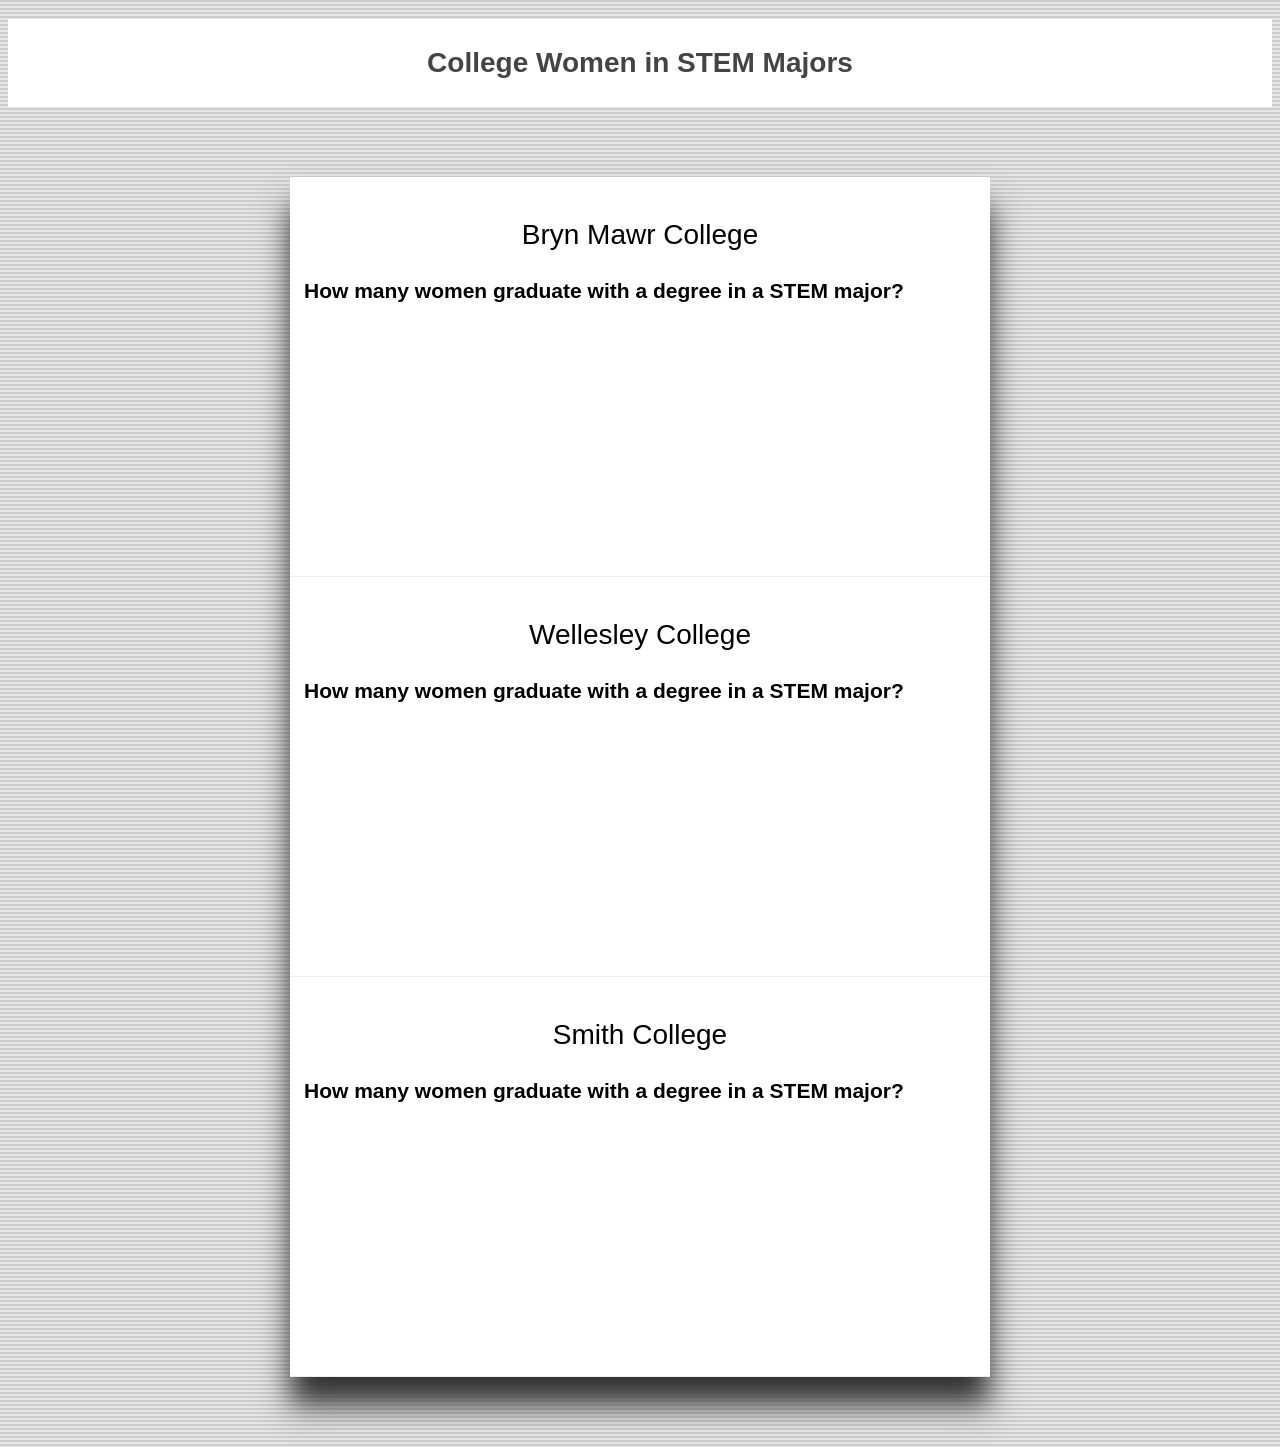
==== index.html @ 11a53f0a "changed colors to red and black; updated heading styles" ====
<!DOCTYPE html>
<html>

<head>

  <meta charset="UTF-8">

  <title>College Women in STEM Majors</title>

    <link rel="stylesheet" href="css/style.css">

</head>

<body>

  <h1 class="charts--headline">College Women in STEM Majors</h1>
<div class="charts--container">
  <ul>
    <li class="chart">
      <h3 class="chart--headline">Bryn Mawr College</h3>
      <h2 class="chart--subheadline">How many women graduate with a degree in a STEM major?</h2>
      <div id="pieChart_BMC">
        <svg id="pieChartSVG">
          <defs>
            <filter id='pieChartInsetShadow'>
              <feOffset dx='0' dy='0'/>
              <feGaussianBlur stdDeviation='3' result='offset-blur' />
              <feComposite operator='out' in='SourceGraphic' in2='offset-blur' result='inverse' />
              <feFlood flood-color='black' flood-opacity='1' result='color' />
              <feComposite operator='in' in='color' in2='inverse' result='shadow' />
              <feComposite operator='over' in='shadow' in2='SourceGraphic' />
            </filter>
            <filter id="pieChartDropShadow">
              <feGaussianBlur in="SourceAlpha" stdDeviation="3" result="blur" />
              <feOffset in="blur" dx="0" dy="3" result="offsetBlur" />
              <feMerge>
                <feMergeNode />
                <feMergeNode in="SourceGraphic" />
              </feMerge>
            </filter>
          </defs>
        </svg>
      </div>
    </li>

    <li class="chart">
      <h3 class="chart--headline">Wellesley College</h3>
      <h2 class="chart--subheadline">How many women graduate with a degree in a STEM major?</h2>
      <div id="pieChart_Wellesley">
        <svg id="pieChartSVG">
          <defs>
            <filter id='pieChartInsetShadow'>
              <feOffset dx='0' dy='0'/>
              <feGaussianBlur stdDeviation='3' result='offset-blur' />
              <feComposite operator='out' in='SourceGraphic' in2='offset-blur' result='inverse' />
              <feFlood flood-color='black' flood-opacity='1' result='color' />
              <feComposite operator='in' in='color' in2='inverse' result='shadow' />
              <feComposite operator='over' in='shadow' in2='SourceGraphic' />
            </filter>
            <filter id="pieChartDropShadow">
              <feGaussianBlur in="SourceAlpha" stdDeviation="3" result="blur" />
              <feOffset in="blur" dx="0" dy="3" result="offsetBlur" />
              <feMerge>
                <feMergeNode />
                <feMergeNode in="SourceGraphic" />
              </feMerge>
            </filter>
          </defs>
        </svg>
      </div>
    </li>

    <li class="chart">
      <h3 class="chart--headline">Smith College</h3>
      <h2 class="chart--subheadline">How many women graduate with a degree in a STEM major?</h2>
      <div id="pieChart_Smith">
        <svg id="pieChartSVG">
          <defs>
            <filter id='pieChartInsetShadow'>
              <feOffset dx='0' dy='0'/>
              <feGaussianBlur stdDeviation='3' result='offset-blur' />
              <feComposite operator='out' in='SourceGraphic' in2='offset-blur' result='inverse' />
              <feFlood flood-color='black' flood-opacity='1' result='color' />
              <feComposite operator='in' in='color' in2='inverse' result='shadow' />
              <feComposite operator='over' in='shadow' in2='SourceGraphic' />
            </filter>
            <filter id="pieChartDropShadow">
              <feGaussianBlur in="SourceAlpha" stdDeviation="3" result="blur" />
              <feOffset in="blur" dx="0" dy="3" result="offsetBlur" />
              <feMerge>
                <feMergeNode />
                <feMergeNode in="SourceGraphic" />
              </feMerge>
            </filter>
          </defs>
        </svg>
      </div>
    </li>

  </ul>
</div>

  <script src='http://d3js.org/d3.v3.min.js'></script>

  <script src="js/index.js"></script>

</body>

</html>
---- css/style.css ----
/**
 * Variable power
 */
* {
  -moz-box-sizing: border-box;
  box-sizing: border-box;
}

body {
  font-size: 14px;
  font-family: sans-serif;
  font-weight: 100;
  background-color: #ccc;
  background-image: linear-gradient(transparent 50%, rgba(255, 255, 255, 0.5) 25%);
  background-size: 4px 4px;
}
body ul {
  list-style: none;
}
body ul, body li {
  margin: 0;
  padding: 0;
}

.chart {
  min-height: 400px;
  border-bottom: 1px solid #eee;
  padding: 1em;
}

.chart--headline, .chart--subHeadline {
  text-align: center;
}

.chart--headline {
  position: relative;
  font-weight: 100;
  font-size: 28px;
}
.chart--headline:before {
  position: absolute;
  content: '';
  bottom: 133%;
  left: 50%;
  width: 25%;
  margin: 0 0 0 -12.5%;
}

.chart--subHeadline {
  font-weight: 400;
  font-size: 12px;
  letter-spacing: 1px;
  text-align: center;
}

.charts--container {
  background-color: #fff;
  width: 100%;
}
@media screen and (min-width: 700px) {
  .charts--container {
    max-width: 700px;
    left: 50%;
    top: 10%;
    margin: 5em auto;
    box-shadow: 0 2em 2em #333;
  }
}

.charts--headline {
  text-align: center;
  color: #444;
  background-color: #fff;
  padding: 1em;
}

.lineChart--area {
  fill: url(#lineChart--gradientBackgroundArea);
}

.lineChart--areaLine {
  fill: none;
  stroke: #6bb7c7;
  stroke-width: 3;
}

.lineChart--bubble--label {
  fill: none;
  stroke: #6bb7c7;
  font-size: 12.6px;
  font-style: italic;
  font-weight: 100;
}

.lineChart--bubble--value {
  fill: #fff;
  stroke: #fff;
  font-size: 21px;
  font-weight: 100;
}

.lineChart--circle {
  fill: #6bb7c7;
  stroke: #fff;
  stroke-width: 3;
}

.lineChart--circle__highlighted {
  fill: #fff;
  stroke: #3f94a7;
}

.lineChart--gradientBackgroundArea--top {
  stop-color: #6bb7c7;
  stop-opacity: 0.1;
}

.lineChart--gradientBackgroundArea--bottom {
  stop-color: #6bb7c7;
  stop-opacity: 0.6;
}

.lineChart--svg {
  border: 1px solid #eee;
}

.lineChart--xAxisTicks .domain, .lineChart--xAxis .domain, .lineChart--yAxisTicks .domain {
  display: none;
}

.lineChart--xAxis .tick line {
  display: none;
}

.lineChart--xAxisTicks .tick line, .lineChart--yAxisTicks .tick line {
  fill: none;
  stroke: #b3b3b3;
  stroke-width: 1;
  stroke-dasharray: 2,2;
}

.pieChart--center--innerCircle {
  fill: #fff;
}

.pieChart--center--text {
  font-size: 28px;
}

.pieChart--center--outerCircle {
  fill: rgba(255, 255, 255, 0.75);
}

.pieChart--detail--divider {
  stroke: gray;
  stroke-width: 1;
}

.pieChart--detail--percentage {
  font-size: 42px;
  font-weight: 100;
  fill: #333;
  stroke-width: 1px;
}

.pieChart--detail--textContainer {
  background-color: transparent;
  padding: 10px 0 0 0;
  margin: 0;
  color: #666;
  font-style: italic;
}

.pieChart--detail__left {
  text-align: left;
}

.pieChart--detail__right {
  text-align: right;
}

.pieChart__black {
  fill: #000000;
}

.pieChart__red {
  fill: #cd1f2a;
}

/**
 * Helper classes
 */
.hidden {
  display: none;
}

.chart--headline {
    /*padding-bottom: 50px;*/
}
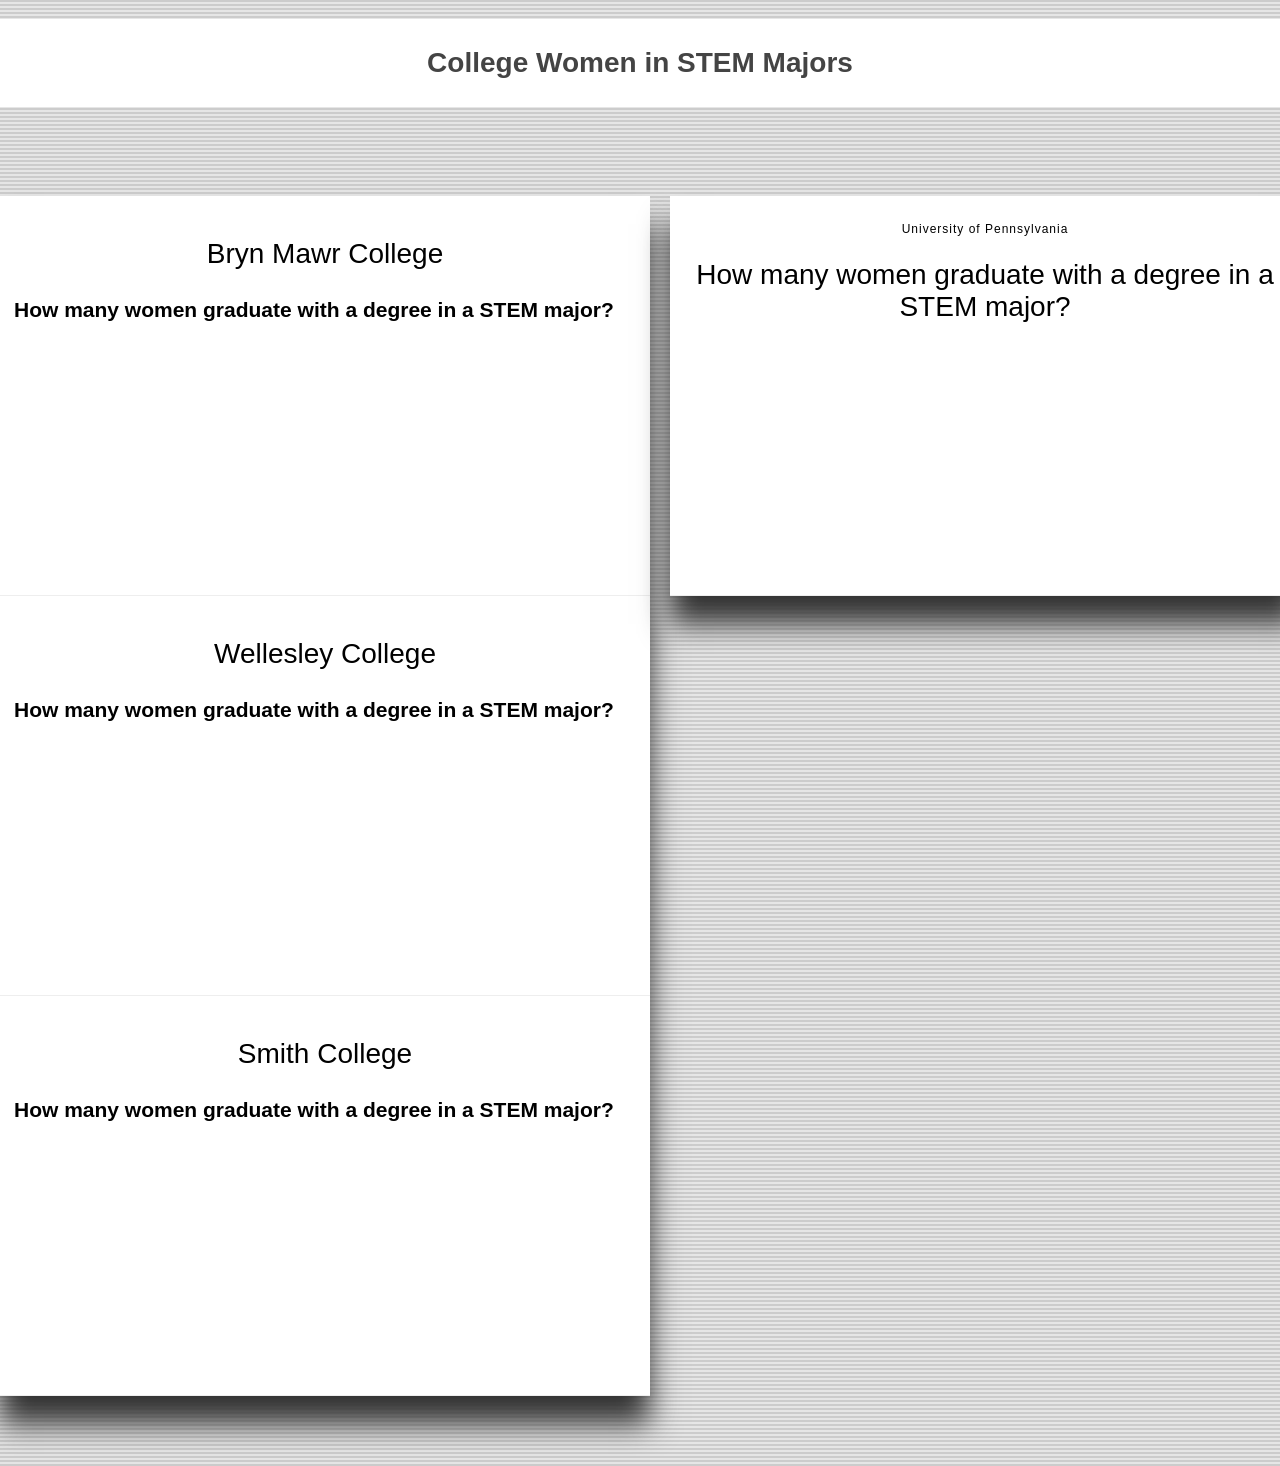
==== commit 237b26d1: "Merge pull request #9 from yprabhu/gh-4 changed colors to red and black; updated heading styles" ====
--- a/index.html
+++ b/index.html
@@ -14,6 +14,11 @@
 <body>
 
   <h1 class="charts--headline">College Women in STEM Majors</h1>
+
+ <div id="container">
+
+  <div id="col-1">
+
 <div class="charts--container">
   <ul>
     <li class="chart">
@@ -100,6 +105,46 @@
   </ul>
 </div>
 
+</div><!-- close col 1 -->
+
+<div id="col-2">
+
+    <div class="charts--container">
+      <ul>
+        <li class="chart">
+          <h3 class="chart--subHeadline">University of Pennsylvania</h3>
+          <h2 class="chart--headline">How many women graduate with a degree in a STEM major?</h2>
+          <div id="pieChart_Penn">
+            <svg id="pieChartSVG">
+              <defs>
+                <filter id='pieChartInsetShadow'>
+                  <feOffset dx='0' dy='0'/>
+                  <feGaussianBlur stdDeviation='3' result='offset-blur' />
+                  <feComposite operator='out' in='SourceGraphic' in2='offset-blur' result='inverse' />
+                  <feFlood flood-color='black' flood-opacity='1' result='color' />
+                  <feComposite operator='in' in='color' in2='inverse' result='shadow' />
+                  <feComposite operator='over' in='shadow' in2='SourceGraphic' />
+                </filter>
+                <filter id="pieChartDropShadow">
+                  <feGaussianBlur in="SourceAlpha" stdDeviation="3" result="blur" />
+                  <feOffset in="blur" dx="0" dy="3" result="offsetBlur" />
+                  <feMerge>
+                    <feMergeNode />
+                    <feMergeNode in="SourceGraphic" />
+                  </feMerge>
+                </filter>
+              </defs>
+            </svg>
+          </div>
+        </li>
+
+    </ul>
+</div>
+
+</div><!-- close col 2 -->
+
+</div><!-- close container -->
+
   <script src='http://d3js.org/d3.v3.min.js'></script>
 
   <script src="js/index.js"></script>
--- a/css/style.css
+++ b/css/style.css
@@ -197,3 +197,26 @@
 .chart--headline {
     /*padding-bottom: 50px;*/
 }
+
+#col-1 {
+    float: left;
+    width: 650px;
+
+}
+
+#col-2 {
+    float: right;
+    width: 650px;
+    padding-left: 20px;
+
+}
+
+body, html {
+    margin: 0;
+    padding: 0;
+}
+
+#container {
+    width: 1300px;
+    margin: 0 auto;
+}
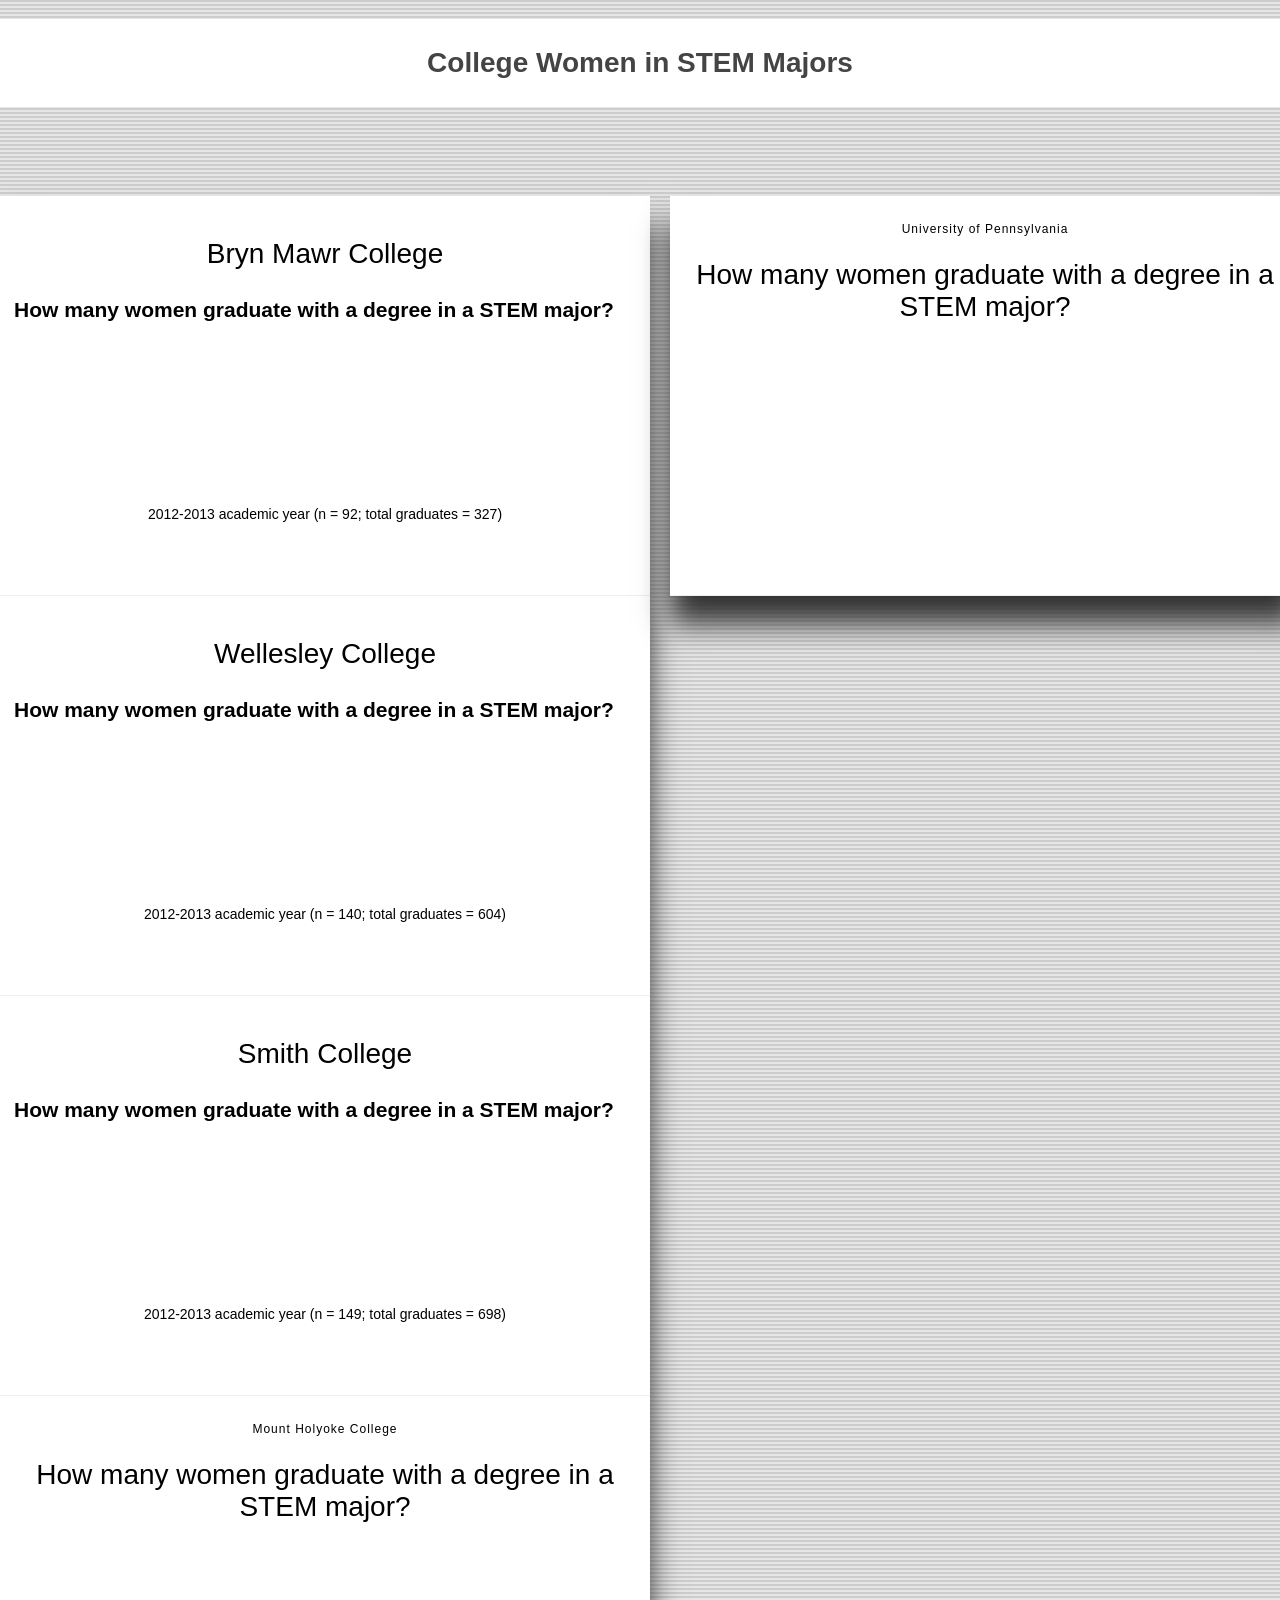
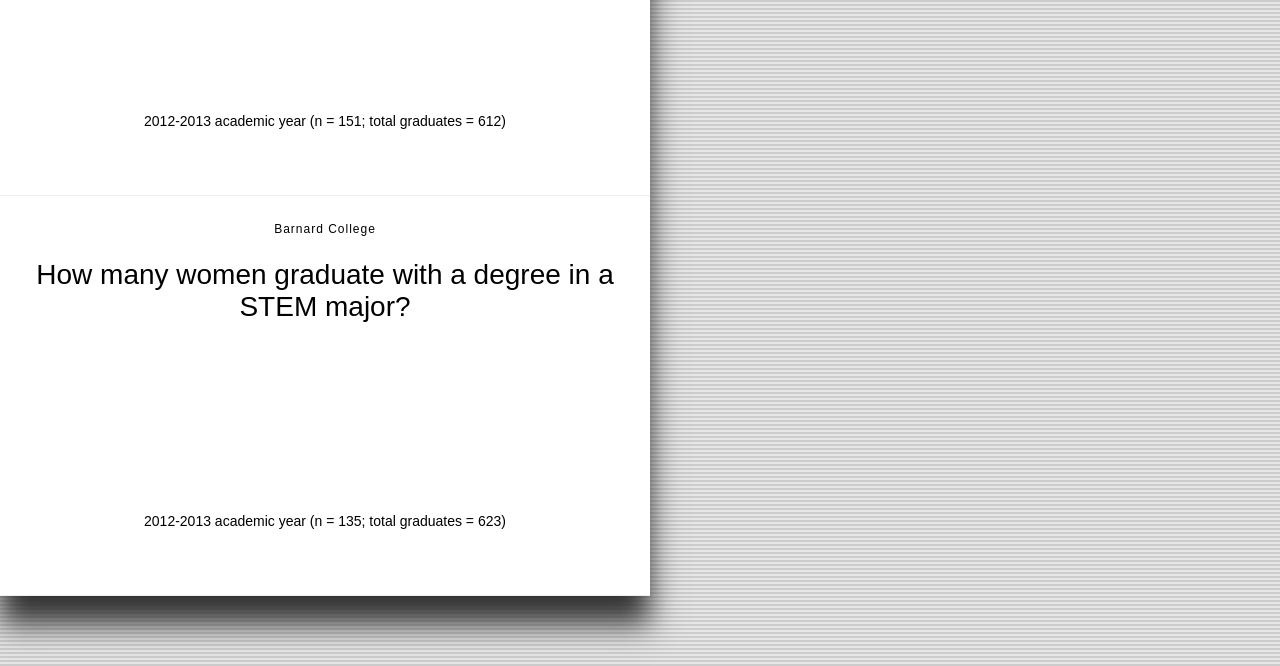
==== commit 286ef084: "Merge pull request #8 from yprabhu/ms-7sisters-data Add all data for women's colleges and include st" ====
--- a/index.html
+++ b/index.html
@@ -46,6 +46,7 @@
           </defs>
         </svg>
       </div>
+      <p class=stat_info>2012-2013 academic year (n = 92; total graduates = 327)</p>
     </li>
 
     <li class="chart">
@@ -73,6 +74,7 @@
           </defs>
         </svg>
       </div>
+      <p class=stat_info>2012-2013 academic year (n = 140; total graduates = 604)</p>
     </li>
 
     <li class="chart">
@@ -100,6 +102,63 @@
           </defs>
         </svg>
       </div>
+      <p class=stat_info>2012-2013 academic year (n = 149; total graduates = 698)</p>
+    </li>
+
+    <li class="chart">
+      <h3 class="chart--subHeadline">Mount Holyoke College</h3>
+      <h2 class="chart--headline">How many women graduate with a degree in a STEM major?</h2>
+      <div id="pieChart_Holyoke">
+        <svg id="pieChartSVG">
+          <defs>
+            <filter id='pieChartInsetShadow'>
+              <feOffset dx='0' dy='0'/>
+              <feGaussianBlur stdDeviation='3' result='offset-blur' />
+              <feComposite operator='out' in='SourceGraphic' in2='offset-blur' result='inverse' />
+              <feFlood flood-color='black' flood-opacity='1' result='color' />
+              <feComposite operator='in' in='color' in2='inverse' result='shadow' />
+              <feComposite operator='over' in='shadow' in2='SourceGraphic' />
+            </filter>
+            <filter id="pieChartDropShadow">
+              <feGaussianBlur in="SourceAlpha" stdDeviation="3" result="blur" />
+              <feOffset in="blur" dx="0" dy="3" result="offsetBlur" />
+              <feMerge>
+                <feMergeNode />
+                <feMergeNode in="SourceGraphic" />
+              </feMerge>
+            </filter>
+          </defs>
+        </svg>
+      </div>
+      <p class=stat_info>2012-2013 academic year (n = 151; total graduates = 612)</p>
+    </li>
+
+    <li class="chart">
+      <h3 class="chart--subHeadline">Barnard College</h3>
+      <h2 class="chart--headline">How many women graduate with a degree in a STEM major?</h2>
+      <div id="pieChart_Barnard">
+        <svg id="pieChartSVG">
+          <defs>
+            <filter id='pieChartInsetShadow'>
+              <feOffset dx='0' dy='0'/>
+              <feGaussianBlur stdDeviation='3' result='offset-blur' />
+              <feComposite operator='out' in='SourceGraphic' in2='offset-blur' result='inverse' />
+              <feFlood flood-color='black' flood-opacity='1' result='color' />
+              <feComposite operator='in' in='color' in2='inverse' result='shadow' />
+              <feComposite operator='over' in='shadow' in2='SourceGraphic' />
+            </filter>
+            <filter id="pieChartDropShadow">
+              <feGaussianBlur in="SourceAlpha" stdDeviation="3" result="blur" />
+              <feOffset in="blur" dx="0" dy="3" result="offsetBlur" />
+              <feMerge>
+                <feMergeNode />
+                <feMergeNode in="SourceGraphic" />
+              </feMerge>
+            </filter>
+          </defs>
+        </svg>
+      </div>
+      <p class=stat_info>2012-2013 academic year (n = 135; total graduates = 623)</p>
     </li>
 
   </ul>
--- a/css/style.css
+++ b/css/style.css
@@ -220,3 +220,7 @@
     width: 1300px;
     margin: 0 auto;
 }
+
+.stat_info {
+    text-align: center;
+}
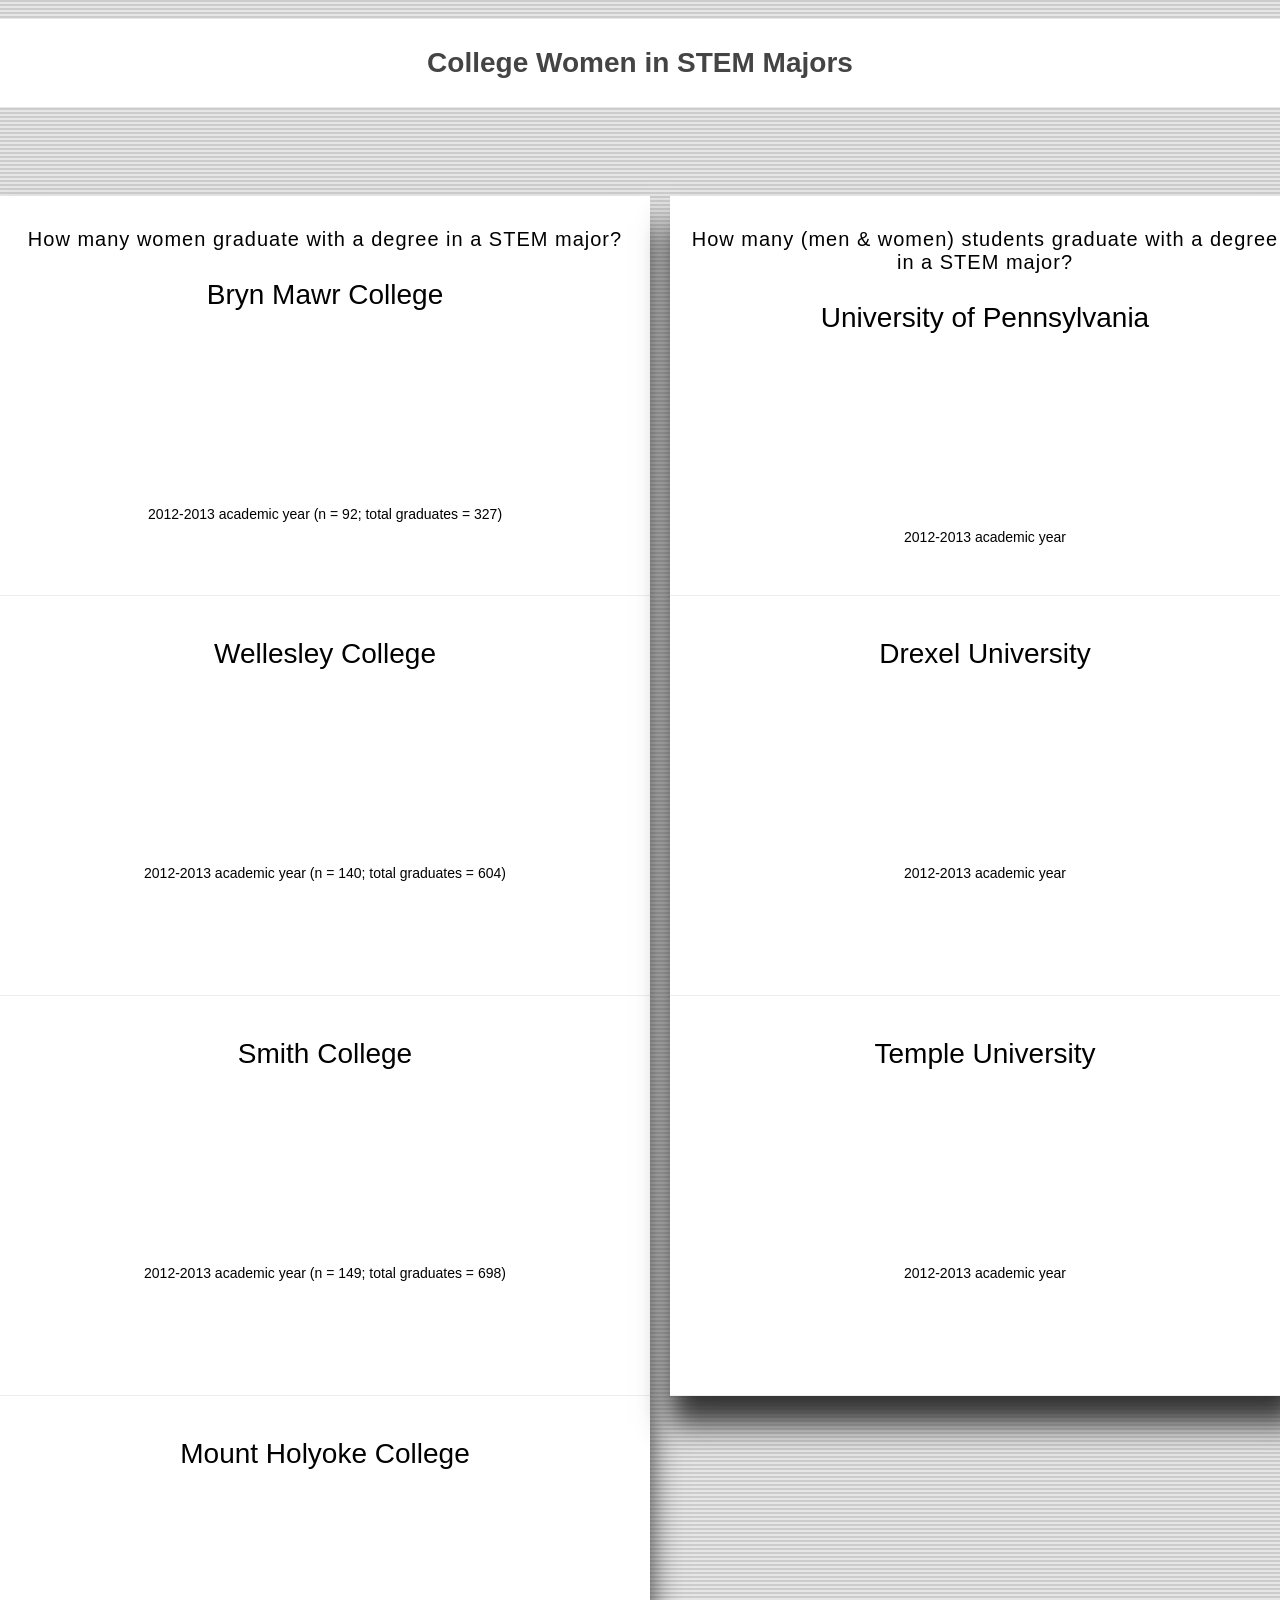
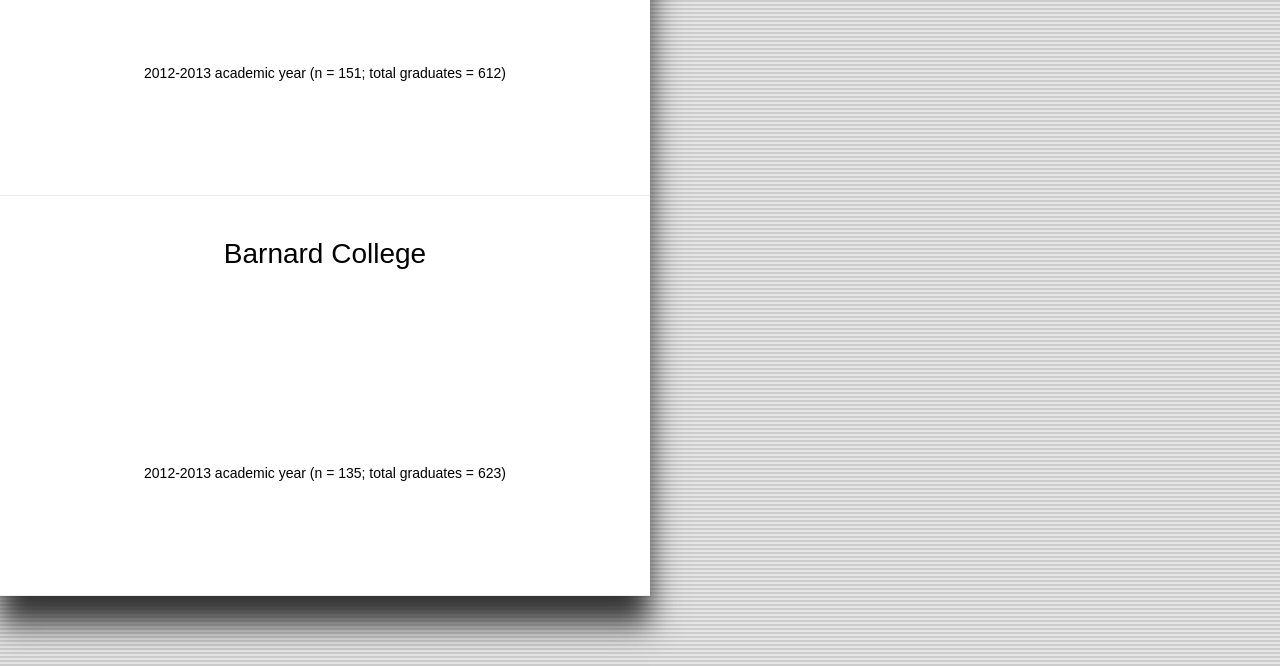
==== commit 835934b3: "added stem data for local co-ed colleges, cleaned up percentages" ====
--- a/index.html
+++ b/index.html
@@ -22,8 +22,8 @@
 <div class="charts--container">
   <ul>
     <li class="chart">
+      <h2 class="chart--subHeader">How many women graduate with a degree in a STEM major?</h2>
       <h3 class="chart--headline">Bryn Mawr College</h3>
-      <h2 class="chart--subheadline">How many women graduate with a degree in a STEM major?</h2>
       <div id="pieChart_BMC">
         <svg id="pieChartSVG">
           <defs>
@@ -46,12 +46,11 @@
           </defs>
         </svg>
       </div>
-      <p class=stat_info>2012-2013 academic year (n = 92; total graduates = 327)</p>
+      <p class="stat_info">2012-2013 academic year (n = 92; total graduates = 327)</p>
     </li>
 
     <li class="chart">
       <h3 class="chart--headline">Wellesley College</h3>
-      <h2 class="chart--subheadline">How many women graduate with a degree in a STEM major?</h2>
       <div id="pieChart_Wellesley">
         <svg id="pieChartSVG">
           <defs>
@@ -74,12 +73,11 @@
           </defs>
         </svg>
       </div>
-      <p class=stat_info>2012-2013 academic year (n = 140; total graduates = 604)</p>
+      <p class="stat_info">2012-2013 academic year (n = 140; total graduates = 604)</p>
     </li>
 
     <li class="chart">
       <h3 class="chart--headline">Smith College</h3>
-      <h2 class="chart--subheadline">How many women graduate with a degree in a STEM major?</h2>
       <div id="pieChart_Smith">
         <svg id="pieChartSVG">
           <defs>
@@ -102,12 +100,11 @@
           </defs>
         </svg>
       </div>
-      <p class=stat_info>2012-2013 academic year (n = 149; total graduates = 698)</p>
-    </li>
-
-    <li class="chart">
-      <h3 class="chart--subHeadline">Mount Holyoke College</h3>
-      <h2 class="chart--headline">How many women graduate with a degree in a STEM major?</h2>
+      <p class="stat_info">2012-2013 academic year (n = 149; total graduates = 698)</p>
+    </li>
+
+    <li class="chart">
+      <h3 class="chart--headline">Mount Holyoke College</h3>
       <div id="pieChart_Holyoke">
         <svg id="pieChartSVG">
           <defs>
@@ -130,12 +127,11 @@
           </defs>
         </svg>
       </div>
-      <p class=stat_info>2012-2013 academic year (n = 151; total graduates = 612)</p>
-    </li>
-
-    <li class="chart">
-      <h3 class="chart--subHeadline">Barnard College</h3>
-      <h2 class="chart--headline">How many women graduate with a degree in a STEM major?</h2>
+      <p class="stat_info">2012-2013 academic year (n = 151; total graduates = 612)</p>
+    </li>
+
+    <li class="chart">
+      <h3 class="chart--headline">Barnard College</h3>
       <div id="pieChart_Barnard">
         <svg id="pieChartSVG">
           <defs>
@@ -158,7 +154,7 @@
           </defs>
         </svg>
       </div>
-      <p class=stat_info>2012-2013 academic year (n = 135; total graduates = 623)</p>
+      <p class="stat_info">2012-2013 academic year (n = 135; total graduates = 623)</p>
     </li>
 
   </ul>
@@ -167,12 +163,11 @@
 </div><!-- close col 1 -->
 
 <div id="col-2">
-
     <div class="charts--container">
       <ul>
         <li class="chart">
-          <h3 class="chart--subHeadline">University of Pennsylvania</h3>
-          <h2 class="chart--headline">How many women graduate with a degree in a STEM major?</h2>
+          <h2 class="chart--subHeader">How many (men &amp; women) students graduate with a degree in a STEM major?</h2>
+          <h3 class="chart--headline">University of Pennsylvania</h3>
           <div id="pieChart_Penn">
             <svg id="pieChartSVG">
               <defs>
@@ -195,6 +190,59 @@
               </defs>
             </svg>
           </div>
+          <p class="stat_info">2012-2013 academic year</p>
+        </li>
+        <li class="chart">
+          <h3 class="chart--headline">Drexel University</h3>
+          <div id="pieChart_Drexel">
+            <svg id="pieChartSVG">
+              <defs>
+                <filter id='pieChartInsetShadow'>
+                  <feOffset dx='0' dy='0'/>
+                  <feGaussianBlur stdDeviation='3' result='offset-blur' />
+                  <feComposite operator='out' in='SourceGraphic' in2='offset-blur' result='inverse' />
+                  <feFlood flood-color='black' flood-opacity='1' result='color' />
+                  <feComposite operator='in' in='color' in2='inverse' result='shadow' />
+                  <feComposite operator='over' in='shadow' in2='SourceGraphic' />
+                </filter>
+                <filter id="pieChartDropShadow">
+                  <feGaussianBlur in="SourceAlpha" stdDeviation="3" result="blur" />
+                  <feOffset in="blur" dx="0" dy="3" result="offsetBlur" />
+                  <feMerge>
+                    <feMergeNode />
+                    <feMergeNode in="SourceGraphic" />
+                  </feMerge>
+                </filter>
+              </defs>
+            </svg>
+          </div>
+          <p class="stat_info">2012-2013 academic year</p>
+        </li>
+        <li class="chart">
+          <h3 class="chart--headline">Temple University</h3>
+          <div id="pieChart_Temple">
+            <svg id="pieChartSVG">
+              <defs>
+                <filter id='pieChartInsetShadow'>
+                  <feOffset dx='0' dy='0'/>
+                  <feGaussianBlur stdDeviation='3' result='offset-blur' />
+                  <feComposite operator='out' in='SourceGraphic' in2='offset-blur' result='inverse' />
+                  <feFlood flood-color='black' flood-opacity='1' result='color' />
+                  <feComposite operator='in' in='color' in2='inverse' result='shadow' />
+                  <feComposite operator='over' in='shadow' in2='SourceGraphic' />
+                </filter>
+                <filter id="pieChartDropShadow">
+                  <feGaussianBlur in="SourceAlpha" stdDeviation="3" result="blur" />
+                  <feOffset in="blur" dx="0" dy="3" result="offsetBlur" />
+                  <feMerge>
+                    <feMergeNode />
+                    <feMergeNode in="SourceGraphic" />
+                  </feMerge>
+                </filter>
+              </defs>
+            </svg>
+          </div>
+          <p class="stat_info">2012-2013 academic year</p>
         </li>
 
     </ul>
--- a/css/style.css
+++ b/css/style.css
@@ -24,12 +24,22 @@
 
 .chart {
   min-height: 400px;
+  padding-top: 10px;
   border-bottom: 1px solid #eee;
   padding: 1em;
 }
 
 .chart--headline, .chart--subHeadline {
   text-align: center;
+}
+
+.chart--subHeader {
+  font-weight: 400;
+  font-size: 20px;
+  letter-spacing: 1px;
+  text-align: center;
+  padding-top: 2px;
+
 }
 
 .chart--headline {
@@ -48,7 +58,7 @@
 
 .chart--subHeadline {
   font-weight: 400;
-  font-size: 12px;
+  font-size: 14px;
   letter-spacing: 1px;
   text-align: center;
 }
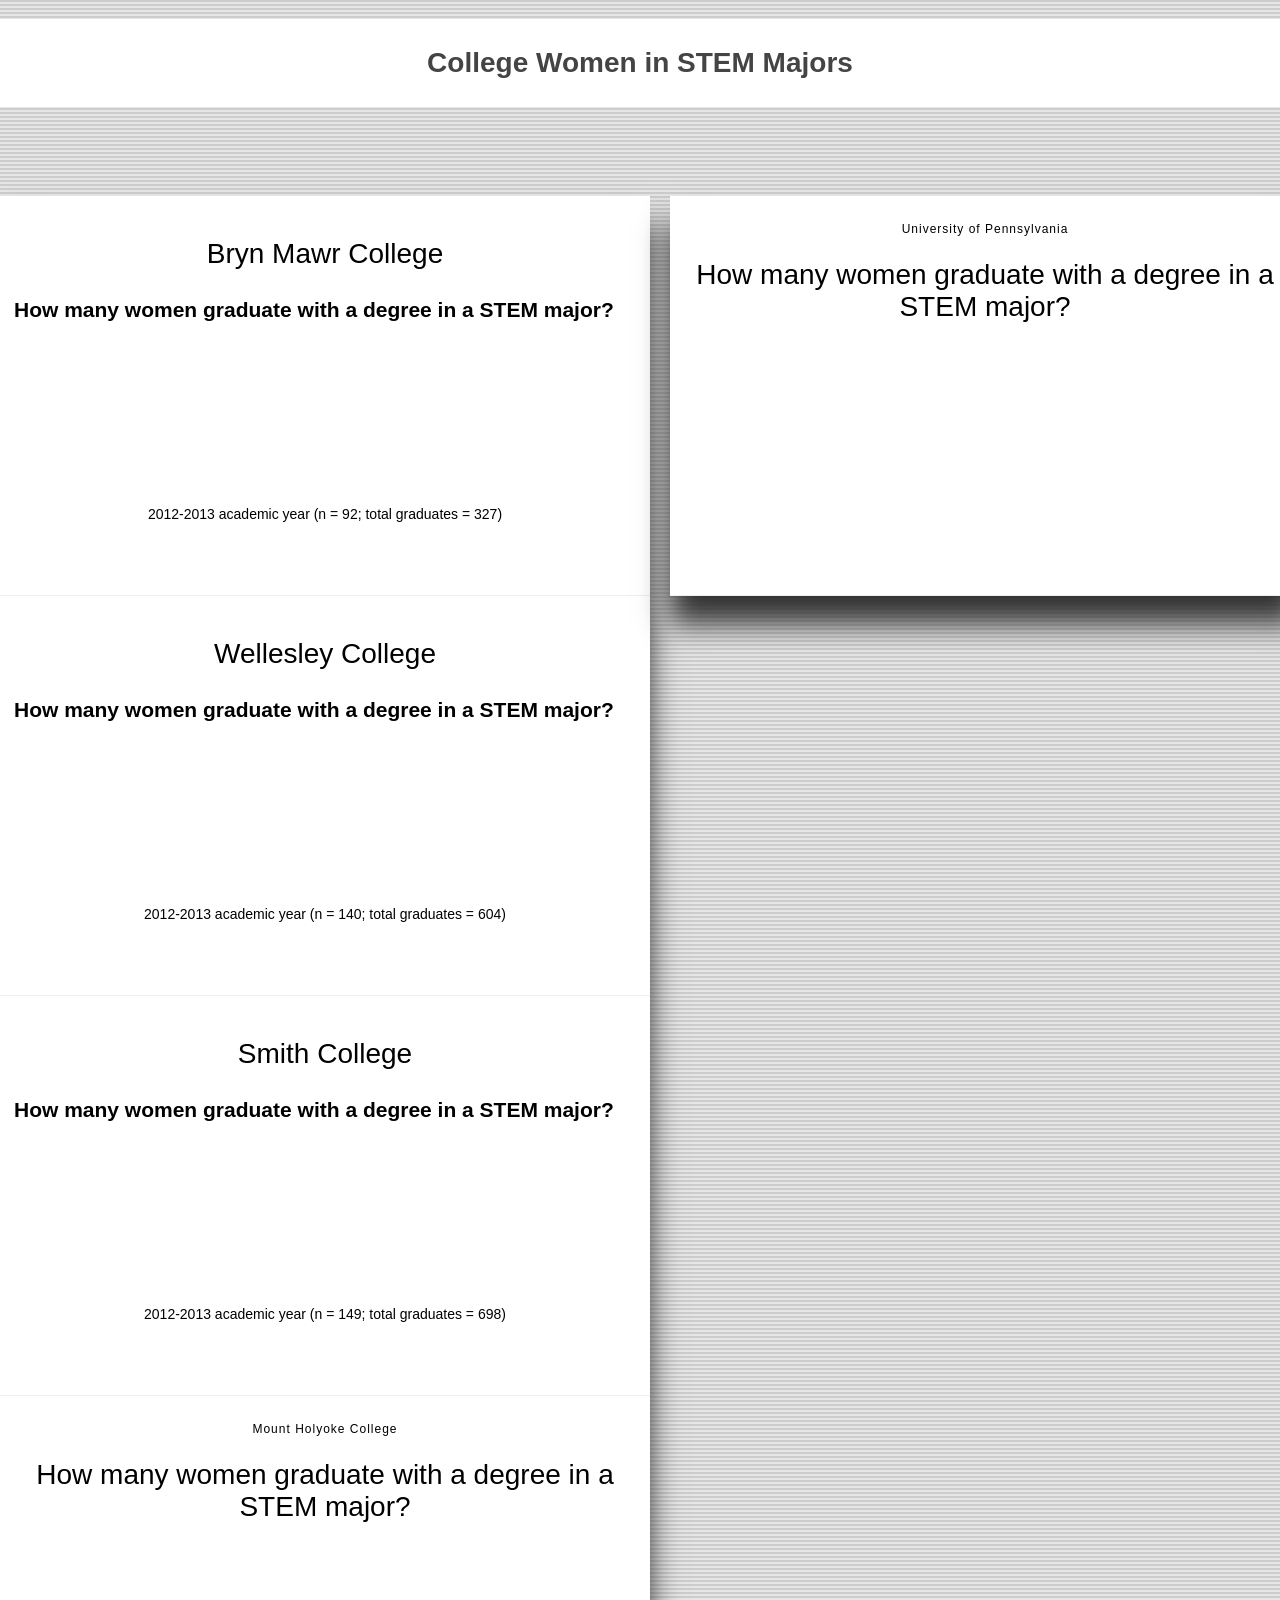
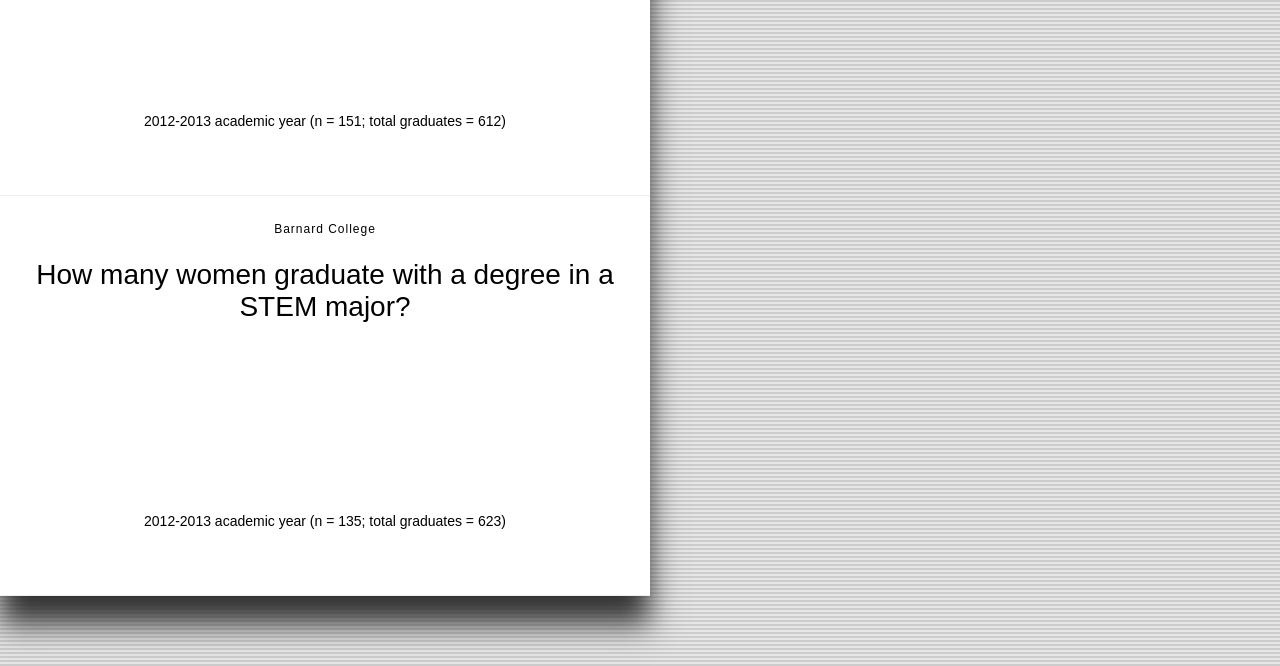
==== commit dfbb8bff: "add sample bar chart" ====
--- a/index.html
+++ b/index.html
@@ -22,8 +22,8 @@
 <div class="charts--container">
   <ul>
     <li class="chart">
-      <h2 class="chart--subHeader">How many women graduate with a degree in a STEM major?</h2>
       <h3 class="chart--headline">Bryn Mawr College</h3>
+      <h2 class="chart--subheadline">How many women graduate with a degree in a STEM major?</h2>
       <div id="pieChart_BMC">
         <svg id="pieChartSVG">
           <defs>
@@ -46,11 +46,12 @@
           </defs>
         </svg>
       </div>
-      <p class="stat_info">2012-2013 academic year (n = 92; total graduates = 327)</p>
+      <p class=stat_info>2012-2013 academic year (n = 92; total graduates = 327)</p>
     </li>
 
     <li class="chart">
       <h3 class="chart--headline">Wellesley College</h3>
+      <h2 class="chart--subheadline">How many women graduate with a degree in a STEM major?</h2>
       <div id="pieChart_Wellesley">
         <svg id="pieChartSVG">
           <defs>
@@ -73,11 +74,12 @@
           </defs>
         </svg>
       </div>
-      <p class="stat_info">2012-2013 academic year (n = 140; total graduates = 604)</p>
+      <p class=stat_info>2012-2013 academic year (n = 140; total graduates = 604)</p>
     </li>
 
     <li class="chart">
       <h3 class="chart--headline">Smith College</h3>
+      <h2 class="chart--subheadline">How many women graduate with a degree in a STEM major?</h2>
       <div id="pieChart_Smith">
         <svg id="pieChartSVG">
           <defs>
@@ -100,11 +102,12 @@
           </defs>
         </svg>
       </div>
-      <p class="stat_info">2012-2013 academic year (n = 149; total graduates = 698)</p>
-    </li>
-
-    <li class="chart">
-      <h3 class="chart--headline">Mount Holyoke College</h3>
+      <p class=stat_info>2012-2013 academic year (n = 149; total graduates = 698)</p>
+    </li>
+
+    <li class="chart">
+      <h3 class="chart--subHeadline">Mount Holyoke College</h3>
+      <h2 class="chart--headline">How many women graduate with a degree in a STEM major?</h2>
       <div id="pieChart_Holyoke">
         <svg id="pieChartSVG">
           <defs>
@@ -127,11 +130,12 @@
           </defs>
         </svg>
       </div>
-      <p class="stat_info">2012-2013 academic year (n = 151; total graduates = 612)</p>
-    </li>
-
-    <li class="chart">
-      <h3 class="chart--headline">Barnard College</h3>
+      <p class=stat_info>2012-2013 academic year (n = 151; total graduates = 612)</p>
+    </li>
+
+    <li class="chart">
+      <h3 class="chart--subHeadline">Barnard College</h3>
+      <h2 class="chart--headline">How many women graduate with a degree in a STEM major?</h2>
       <div id="pieChart_Barnard">
         <svg id="pieChartSVG">
           <defs>
@@ -154,7 +158,7 @@
           </defs>
         </svg>
       </div>
-      <p class="stat_info">2012-2013 academic year (n = 135; total graduates = 623)</p>
+      <p class=stat_info>2012-2013 academic year (n = 135; total graduates = 623)</p>
     </li>
 
   </ul>
@@ -163,11 +167,12 @@
 </div><!-- close col 1 -->
 
 <div id="col-2">
+
     <div class="charts--container">
       <ul>
         <li class="chart">
-          <h2 class="chart--subHeader">How many (men &amp; women) students graduate with a degree in a STEM major?</h2>
-          <h3 class="chart--headline">University of Pennsylvania</h3>
+          <h3 class="chart--subHeadline">University of Pennsylvania</h3>
+          <h2 class="chart--headline">How many women graduate with a degree in a STEM major?</h2>
           <div id="pieChart_Penn">
             <svg id="pieChartSVG">
               <defs>
@@ -190,64 +195,20 @@
               </defs>
             </svg>
           </div>
-          <p class="stat_info">2012-2013 academic year</p>
-        </li>
-        <li class="chart">
-          <h3 class="chart--headline">Drexel University</h3>
-          <div id="pieChart_Drexel">
-            <svg id="pieChartSVG">
-              <defs>
-                <filter id='pieChartInsetShadow'>
-                  <feOffset dx='0' dy='0'/>
-                  <feGaussianBlur stdDeviation='3' result='offset-blur' />
-                  <feComposite operator='out' in='SourceGraphic' in2='offset-blur' result='inverse' />
-                  <feFlood flood-color='black' flood-opacity='1' result='color' />
-                  <feComposite operator='in' in='color' in2='inverse' result='shadow' />
-                  <feComposite operator='over' in='shadow' in2='SourceGraphic' />
-                </filter>
-                <filter id="pieChartDropShadow">
-                  <feGaussianBlur in="SourceAlpha" stdDeviation="3" result="blur" />
-                  <feOffset in="blur" dx="0" dy="3" result="offsetBlur" />
-                  <feMerge>
-                    <feMergeNode />
-                    <feMergeNode in="SourceGraphic" />
-                  </feMerge>
-                </filter>
-              </defs>
-            </svg>
-          </div>
-          <p class="stat_info">2012-2013 academic year</p>
-        </li>
-        <li class="chart">
-          <h3 class="chart--headline">Temple University</h3>
-          <div id="pieChart_Temple">
-            <svg id="pieChartSVG">
-              <defs>
-                <filter id='pieChartInsetShadow'>
-                  <feOffset dx='0' dy='0'/>
-                  <feGaussianBlur stdDeviation='3' result='offset-blur' />
-                  <feComposite operator='out' in='SourceGraphic' in2='offset-blur' result='inverse' />
-                  <feFlood flood-color='black' flood-opacity='1' result='color' />
-                  <feComposite operator='in' in='color' in2='inverse' result='shadow' />
-                  <feComposite operator='over' in='shadow' in2='SourceGraphic' />
-                </filter>
-                <filter id="pieChartDropShadow">
-                  <feGaussianBlur in="SourceAlpha" stdDeviation="3" result="blur" />
-                  <feOffset in="blur" dx="0" dy="3" result="offsetBlur" />
-                  <feMerge>
-                    <feMergeNode />
-                    <feMergeNode in="SourceGraphic" />
-                  </feMerge>
-                </filter>
-              </defs>
-            </svg>
-          </div>
-          <p class="stat_info">2012-2013 academic year</p>
         </li>
 
     </ul>
 </div>
 
+
+
+<div class="charts--container">
+
+<div class="barchart"></div>
+
+</div>
+
+
 </div><!-- close col 2 -->
 
 </div><!-- close container -->
--- a/css/style.css
+++ b/css/style.css
@@ -24,22 +24,12 @@
 
 .chart {
   min-height: 400px;
-  padding-top: 10px;
   border-bottom: 1px solid #eee;
   padding: 1em;
 }
 
 .chart--headline, .chart--subHeadline {
   text-align: center;
-}
-
-.chart--subHeader {
-  font-weight: 400;
-  font-size: 20px;
-  letter-spacing: 1px;
-  text-align: center;
-  padding-top: 2px;
-
 }
 
 .chart--headline {
@@ -58,7 +48,7 @@
 
 .chart--subHeadline {
   font-weight: 400;
-  font-size: 14px;
+  font-size: 12px;
   letter-spacing: 1px;
   text-align: center;
 }
@@ -234,3 +224,12 @@
 .stat_info {
     text-align: center;
 }
+
+.barchart div {
+  font: 10px sans-serif;
+  background-color: steelblue;
+  text-align: right;
+  padding: 5px;
+  margin: 2px;
+  color: white;
+}
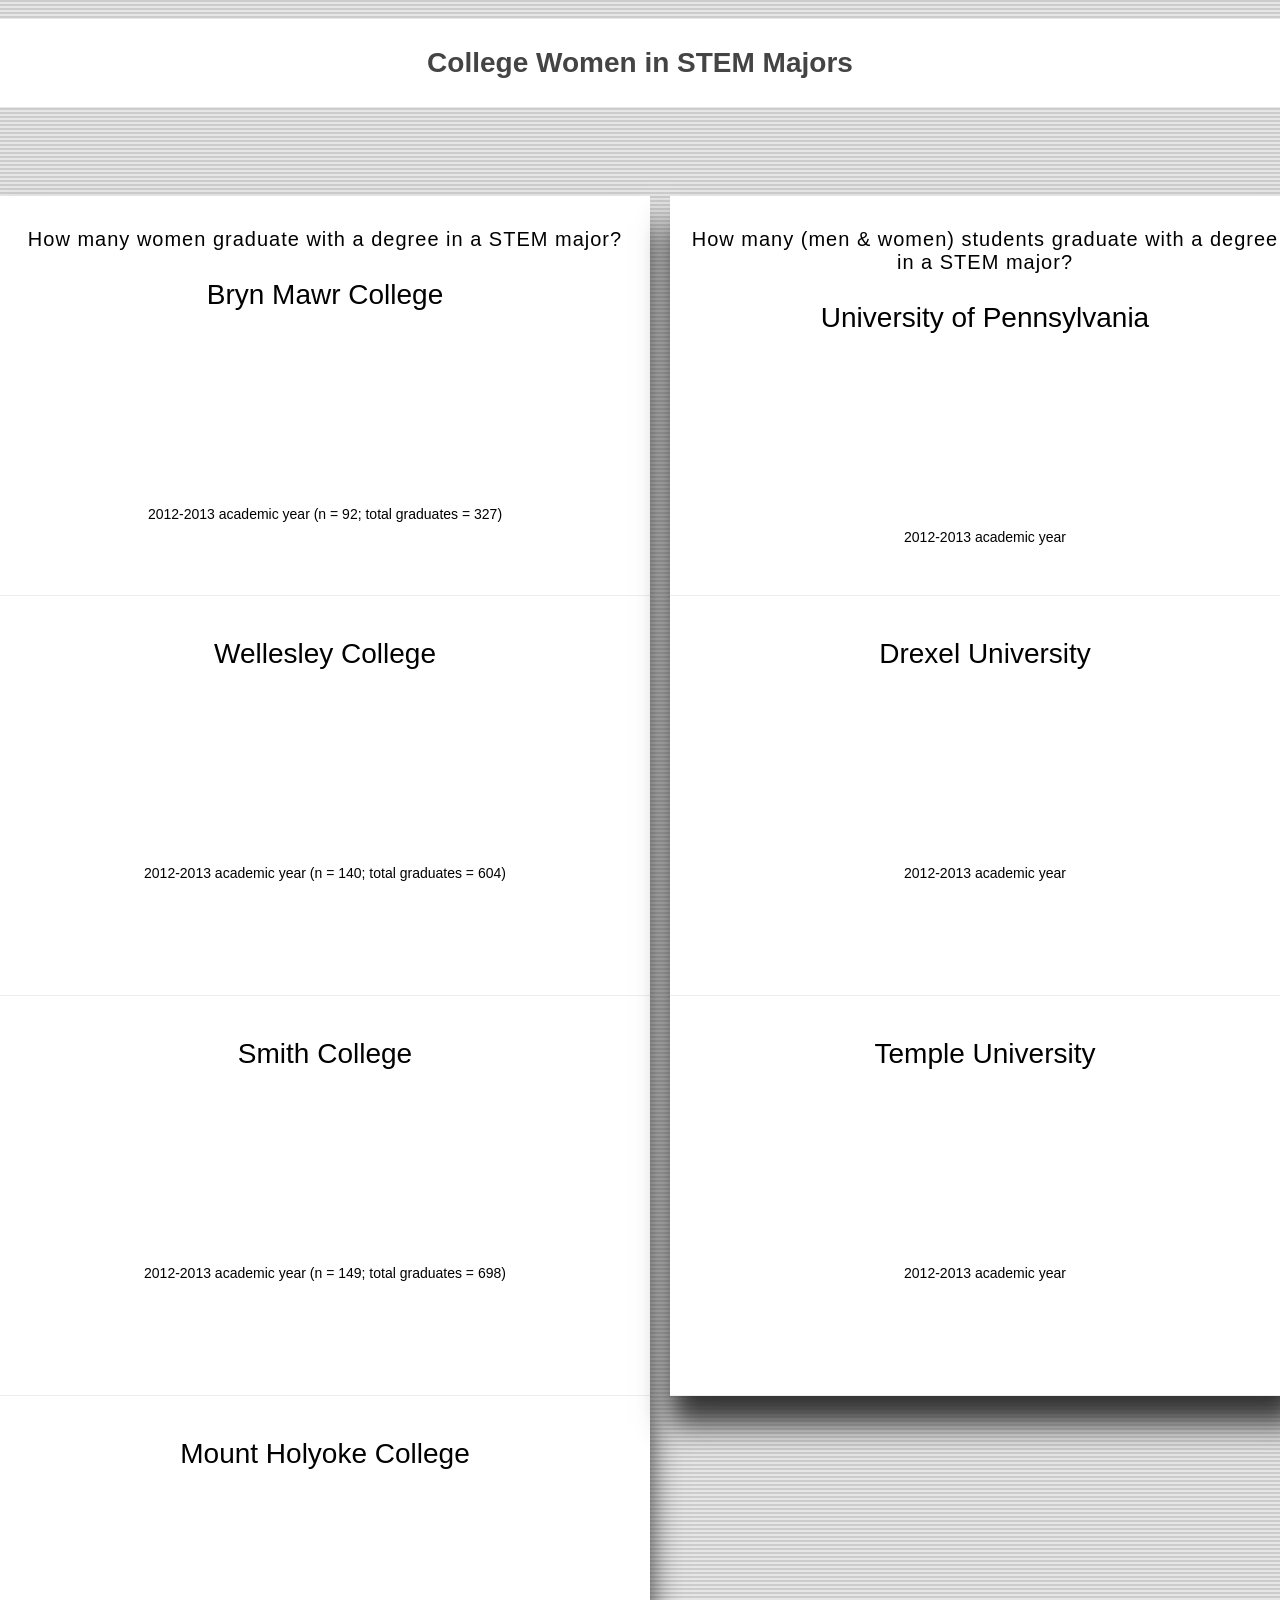
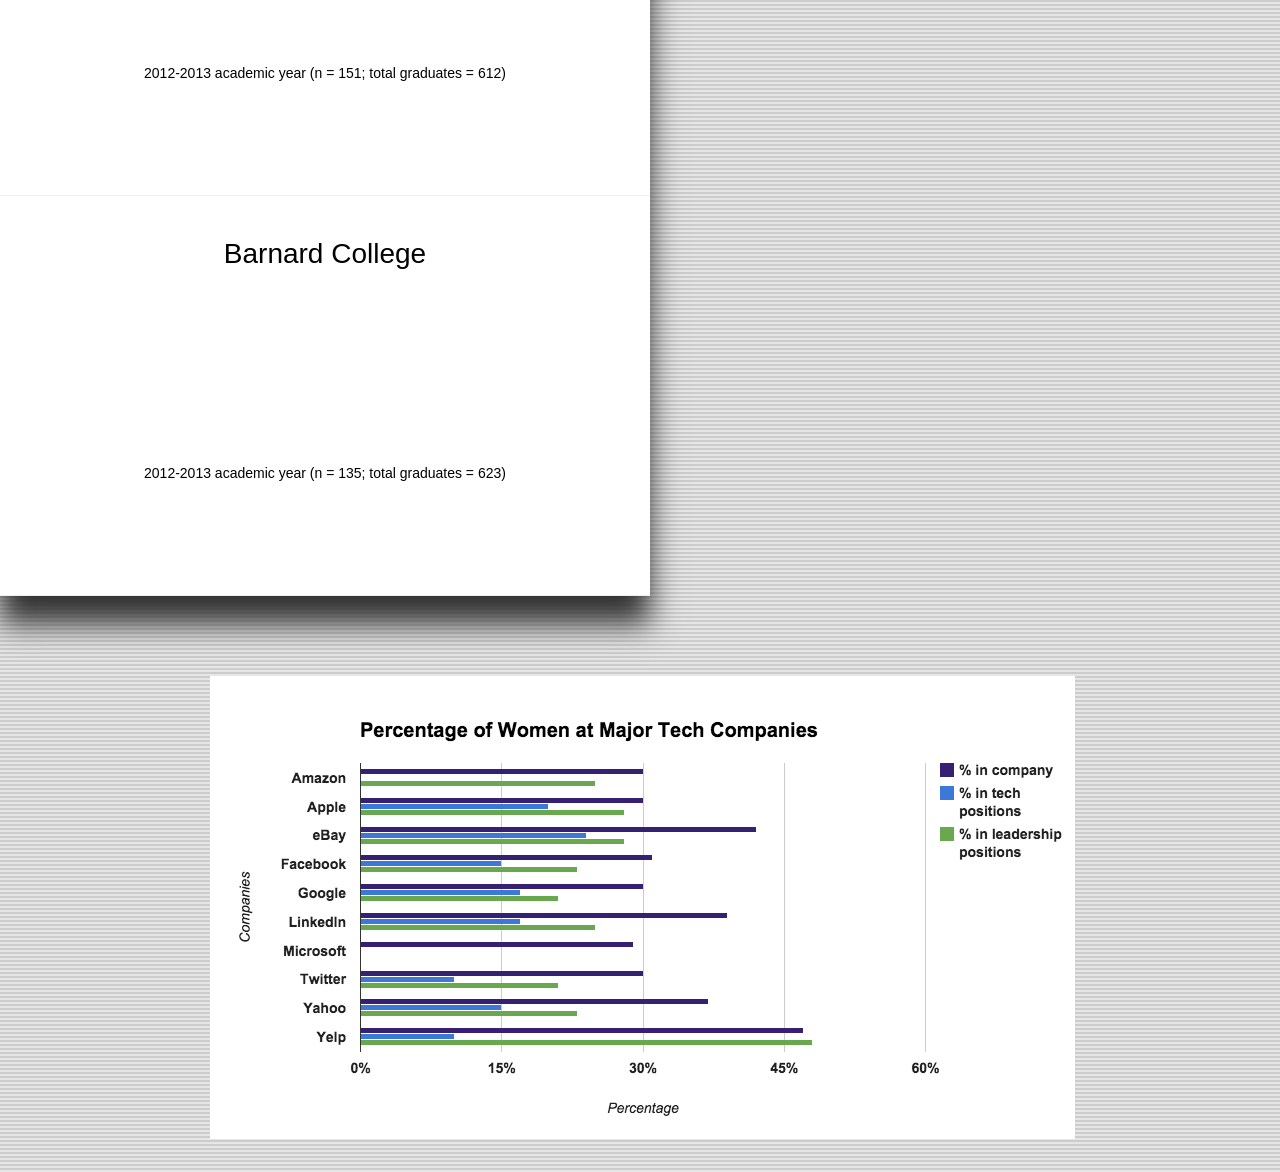
==== commit 7e43b25b: "update pie chart colors and add bar chart of women in tech companies" ====
--- a/index.html
+++ b/index.html
@@ -22,8 +22,8 @@
 <div class="charts--container">
   <ul>
     <li class="chart">
+      <h2 class="chart--subHeader">How many women graduate with a degree in a STEM major?</h2>
       <h3 class="chart--headline">Bryn Mawr College</h3>
-      <h2 class="chart--subheadline">How many women graduate with a degree in a STEM major?</h2>
       <div id="pieChart_BMC">
         <svg id="pieChartSVG">
           <defs>
@@ -46,12 +46,11 @@
           </defs>
         </svg>
       </div>
-      <p class=stat_info>2012-2013 academic year (n = 92; total graduates = 327)</p>
+      <p class="stat_info">2012-2013 academic year (n = 92; total graduates = 327)</p>
     </li>
 
     <li class="chart">
       <h3 class="chart--headline">Wellesley College</h3>
-      <h2 class="chart--subheadline">How many women graduate with a degree in a STEM major?</h2>
       <div id="pieChart_Wellesley">
         <svg id="pieChartSVG">
           <defs>
@@ -74,12 +73,11 @@
           </defs>
         </svg>
       </div>
-      <p class=stat_info>2012-2013 academic year (n = 140; total graduates = 604)</p>
+      <p class="stat_info">2012-2013 academic year (n = 140; total graduates = 604)</p>
     </li>
 
     <li class="chart">
       <h3 class="chart--headline">Smith College</h3>
-      <h2 class="chart--subheadline">How many women graduate with a degree in a STEM major?</h2>
       <div id="pieChart_Smith">
         <svg id="pieChartSVG">
           <defs>
@@ -102,12 +100,11 @@
           </defs>
         </svg>
       </div>
-      <p class=stat_info>2012-2013 academic year (n = 149; total graduates = 698)</p>
-    </li>
-
-    <li class="chart">
-      <h3 class="chart--subHeadline">Mount Holyoke College</h3>
-      <h2 class="chart--headline">How many women graduate with a degree in a STEM major?</h2>
+      <p class="stat_info">2012-2013 academic year (n = 149; total graduates = 698)</p>
+    </li>
+
+    <li class="chart">
+      <h3 class="chart--headline">Mount Holyoke College</h3>
       <div id="pieChart_Holyoke">
         <svg id="pieChartSVG">
           <defs>
@@ -130,12 +127,11 @@
           </defs>
         </svg>
       </div>
-      <p class=stat_info>2012-2013 academic year (n = 151; total graduates = 612)</p>
-    </li>
-
-    <li class="chart">
-      <h3 class="chart--subHeadline">Barnard College</h3>
-      <h2 class="chart--headline">How many women graduate with a degree in a STEM major?</h2>
+      <p class="stat_info">2012-2013 academic year (n = 151; total graduates = 612)</p>
+    </li>
+
+    <li class="chart">
+      <h3 class="chart--headline">Barnard College</h3>
       <div id="pieChart_Barnard">
         <svg id="pieChartSVG">
           <defs>
@@ -158,7 +154,7 @@
           </defs>
         </svg>
       </div>
-      <p class=stat_info>2012-2013 academic year (n = 135; total graduates = 623)</p>
+      <p class="stat_info">2012-2013 academic year (n = 135; total graduates = 623)</p>
     </li>
 
   </ul>
@@ -167,12 +163,11 @@
 </div><!-- close col 1 -->
 
 <div id="col-2">
-
     <div class="charts--container">
       <ul>
         <li class="chart">
-          <h3 class="chart--subHeadline">University of Pennsylvania</h3>
-          <h2 class="chart--headline">How many women graduate with a degree in a STEM major?</h2>
+          <h2 class="chart--subHeader">How many (men &amp; women) students graduate with a degree in a STEM major?</h2>
+          <h3 class="chart--headline">University of Pennsylvania</h3>
           <div id="pieChart_Penn">
             <svg id="pieChartSVG">
               <defs>
@@ -195,6 +190,59 @@
               </defs>
             </svg>
           </div>
+          <p class="stat_info">2012-2013 academic year</p>
+        </li>
+        <li class="chart">
+          <h3 class="chart--headline">Drexel University</h3>
+          <div id="pieChart_Drexel">
+            <svg id="pieChartSVG">
+              <defs>
+                <filter id='pieChartInsetShadow'>
+                  <feOffset dx='0' dy='0'/>
+                  <feGaussianBlur stdDeviation='3' result='offset-blur' />
+                  <feComposite operator='out' in='SourceGraphic' in2='offset-blur' result='inverse' />
+                  <feFlood flood-color='black' flood-opacity='1' result='color' />
+                  <feComposite operator='in' in='color' in2='inverse' result='shadow' />
+                  <feComposite operator='over' in='shadow' in2='SourceGraphic' />
+                </filter>
+                <filter id="pieChartDropShadow">
+                  <feGaussianBlur in="SourceAlpha" stdDeviation="3" result="blur" />
+                  <feOffset in="blur" dx="0" dy="3" result="offsetBlur" />
+                  <feMerge>
+                    <feMergeNode />
+                    <feMergeNode in="SourceGraphic" />
+                  </feMerge>
+                </filter>
+              </defs>
+            </svg>
+          </div>
+          <p class="stat_info">2012-2013 academic year</p>
+        </li>
+        <li class="chart">
+          <h3 class="chart--headline">Temple University</h3>
+          <div id="pieChart_Temple">
+            <svg id="pieChartSVG">
+              <defs>
+                <filter id='pieChartInsetShadow'>
+                  <feOffset dx='0' dy='0'/>
+                  <feGaussianBlur stdDeviation='3' result='offset-blur' />
+                  <feComposite operator='out' in='SourceGraphic' in2='offset-blur' result='inverse' />
+                  <feFlood flood-color='black' flood-opacity='1' result='color' />
+                  <feComposite operator='in' in='color' in2='inverse' result='shadow' />
+                  <feComposite operator='over' in='shadow' in2='SourceGraphic' />
+                </filter>
+                <filter id="pieChartDropShadow">
+                  <feGaussianBlur in="SourceAlpha" stdDeviation="3" result="blur" />
+                  <feOffset in="blur" dx="0" dy="3" result="offsetBlur" />
+                  <feMerge>
+                    <feMergeNode />
+                    <feMergeNode in="SourceGraphic" />
+                  </feMerge>
+                </filter>
+              </defs>
+            </svg>
+          </div>
+          <p class="stat_info">2012-2013 academic year</p>
         </li>
 
     </ul>
@@ -202,15 +250,11 @@
 
 
 
-<div class="charts--container">
-
-<div class="barchart"></div>
-
-</div>
-
-
 </div><!-- close col 2 -->
 
+<img class="barchart" src="img/bar_chart.png" alt="Percentage of women in top tech companies">
+
+
 </div><!-- close container -->
 
   <script src='http://d3js.org/d3.v3.min.js'></script>
--- a/css/style.css
+++ b/css/style.css
@@ -24,12 +24,22 @@
 
 .chart {
   min-height: 400px;
+  padding-top: 10px;
   border-bottom: 1px solid #eee;
   padding: 1em;
 }
 
 .chart--headline, .chart--subHeadline {
   text-align: center;
+}
+
+.chart--subHeader {
+  font-weight: 400;
+  font-size: 20px;
+  letter-spacing: 1px;
+  text-align: center;
+  padding-top: 2px;
+
 }
 
 .chart--headline {
@@ -48,7 +58,7 @@
 
 .chart--subHeadline {
   font-weight: 400;
-  font-size: 12px;
+  font-size: 14px;
   letter-spacing: 1px;
   text-align: center;
 }
@@ -187,6 +197,14 @@
   fill: #cd1f2a;
 }
 
+.pieChart__orange {
+    fill: #04819E;
+}
+
+.pieChart__blue {
+    fill: #FF7F00;
+}
+
 /**
  * Helper classes
  */
@@ -225,11 +243,8 @@
     text-align: center;
 }
 
-.barchart div {
-  font: 10px sans-serif;
-  background-color: steelblue;
-  text-align: right;
-  padding: 5px;
-  margin: 2px;
-  color: white;
-}
+.barchart  {
+ padding: 10px;
+ padding-bottom: 30px;
+ margin-left: 200px;
+}
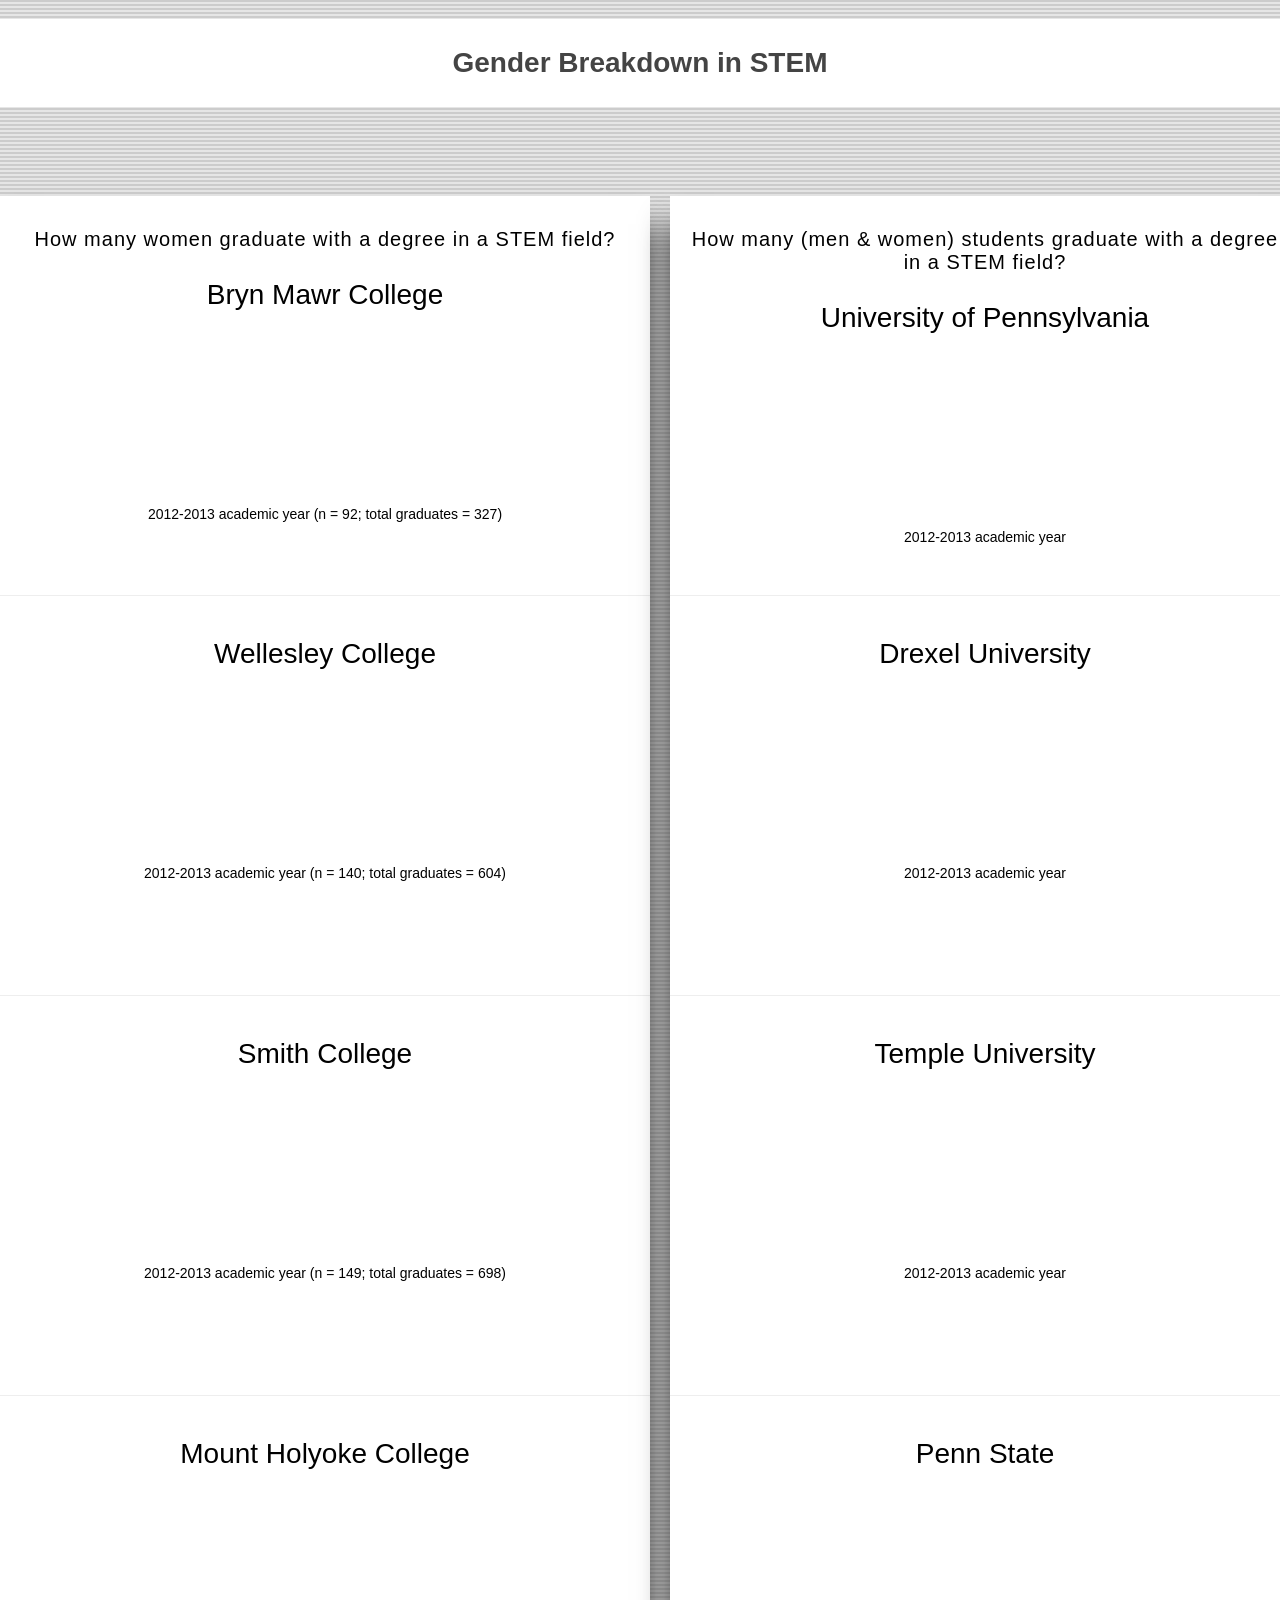
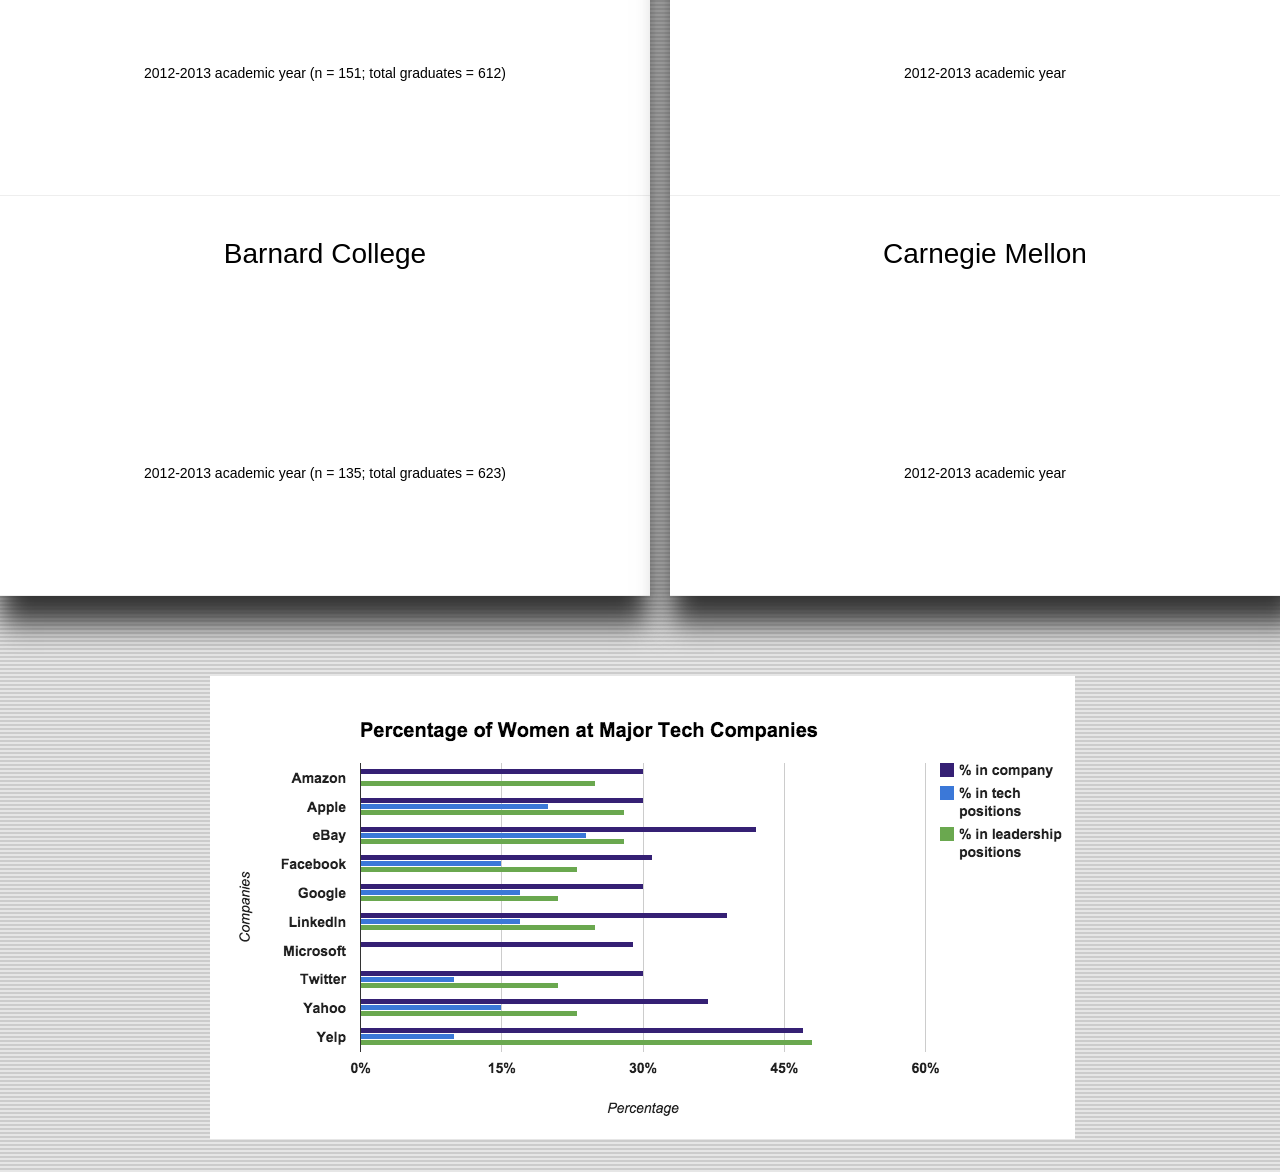
==== commit 9acce2cc: "added cmu and penn state" ====
--- a/index.html
+++ b/index.html
@@ -5,7 +5,7 @@
 
   <meta charset="UTF-8">
 
-  <title>College Women in STEM Majors</title>
+  <title>Gender Breakdown in STEM</title>
 
     <link rel="stylesheet" href="css/style.css">
 
@@ -13,7 +13,7 @@
 
 <body>
 
-  <h1 class="charts--headline">College Women in STEM Majors</h1>
+  <h1 class="charts--headline">Gender Breakdown in STEM</h1>
 
  <div id="container">
 
@@ -22,7 +22,7 @@
 <div class="charts--container">
   <ul>
     <li class="chart">
-      <h2 class="chart--subHeader">How many women graduate with a degree in a STEM major?</h2>
+      <h2 class="chart--subHeader">How many women graduate with a degree in a STEM field?</h2>
       <h3 class="chart--headline">Bryn Mawr College</h3>
       <div id="pieChart_BMC">
         <svg id="pieChartSVG">
@@ -166,7 +166,7 @@
     <div class="charts--container">
       <ul>
         <li class="chart">
-          <h2 class="chart--subHeader">How many (men &amp; women) students graduate with a degree in a STEM major?</h2>
+          <h2 class="chart--subHeader">How many (men &amp; women) students graduate with a degree in a STEM field?</h2>
           <h3 class="chart--headline">University of Pennsylvania</h3>
           <div id="pieChart_Penn">
             <svg id="pieChartSVG">
@@ -244,6 +244,58 @@
           </div>
           <p class="stat_info">2012-2013 academic year</p>
         </li>
+           <li class="chart">
+          <h3 class="chart--headline">Penn State</h3>
+          <div id="pieChart_PennState">
+            <svg id="pieChartSVG">
+              <defs>
+                <filter id='pieChartInsetShadow'>
+                  <feOffset dx='0' dy='0'/>
+                  <feGaussianBlur stdDeviation='3' result='offset-blur' />
+                  <feComposite operator='out' in='SourceGraphic' in2='offset-blur' result='inverse' />
+                  <feFlood flood-color='black' flood-opacity='1' result='color' />
+                  <feComposite operator='in' in='color' in2='inverse' result='shadow' />
+                  <feComposite operator='over' in='shadow' in2='SourceGraphic' />
+                </filter>
+                <filter id="pieChartDropShadow">
+                  <feGaussianBlur in="SourceAlpha" stdDeviation="3" result="blur" />
+                  <feOffset in="blur" dx="0" dy="3" result="offsetBlur" />
+                  <feMerge>
+                    <feMergeNode />
+                    <feMergeNode in="SourceGraphic" />
+                  </feMerge>
+                </filter>
+              </defs>
+            </svg>
+          </div>
+          <p class="stat_info">2012-2013 academic year</p>
+        </li>
+        <li class="chart">
+          <h3 class="chart--headline">Carnegie Mellon</h3>
+          <div id="pieChart_CMU">
+            <svg id="pieChartSVG">
+              <defs>
+                <filter id='pieChartInsetShadow'>
+                  <feOffset dx='0' dy='0'/>
+                  <feGaussianBlur stdDeviation='3' result='offset-blur' />
+                  <feComposite operator='out' in='SourceGraphic' in2='offset-blur' result='inverse' />
+                  <feFlood flood-color='black' flood-opacity='1' result='color' />
+                  <feComposite operator='in' in='color' in2='inverse' result='shadow' />
+                  <feComposite operator='over' in='shadow' in2='SourceGraphic' />
+                </filter>
+                <filter id="pieChartDropShadow">
+                  <feGaussianBlur in="SourceAlpha" stdDeviation="3" result="blur" />
+                  <feOffset in="blur" dx="0" dy="3" result="offsetBlur" />
+                  <feMerge>
+                    <feMergeNode />
+                    <feMergeNode in="SourceGraphic" />
+                  </feMerge>
+                </filter>
+              </defs>
+            </svg>
+          </div>
+          <p class="stat_info">2012-2013 academic year</p>
+        </li>
 
     </ul>
 </div>
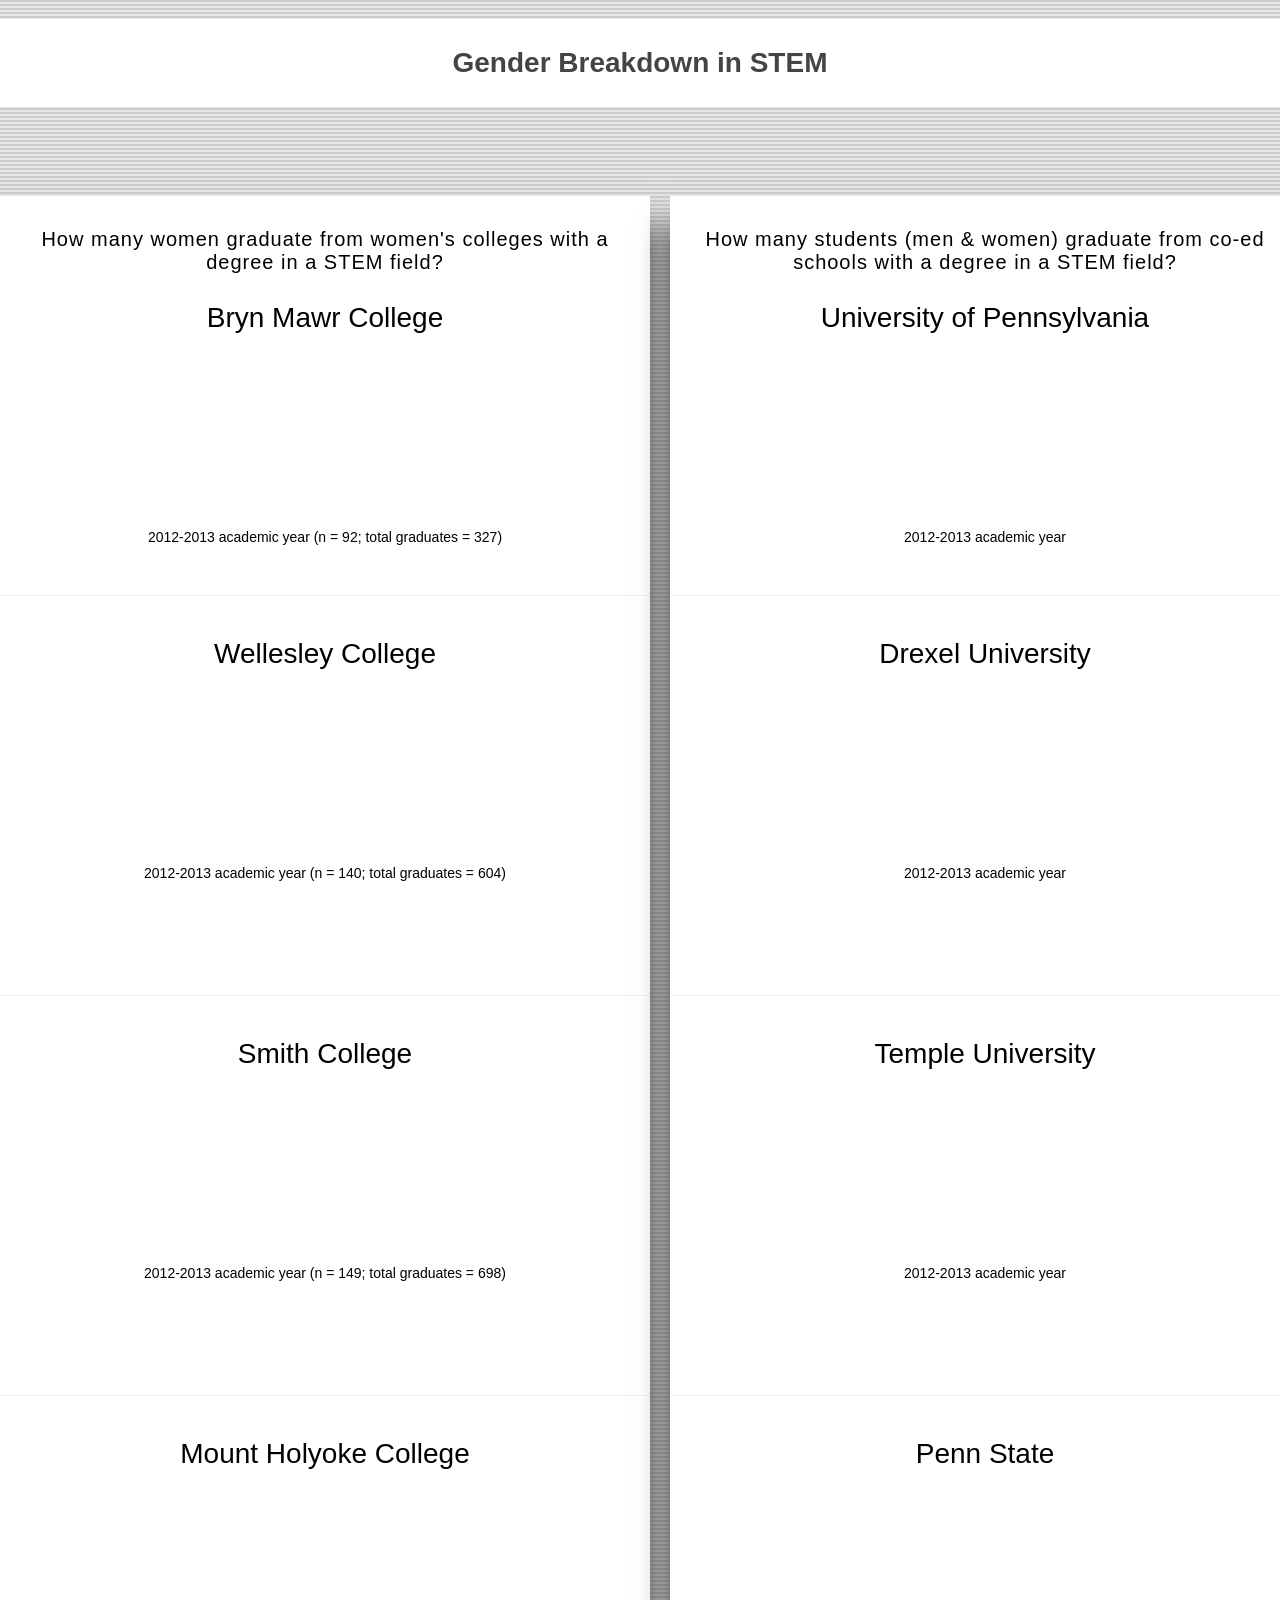
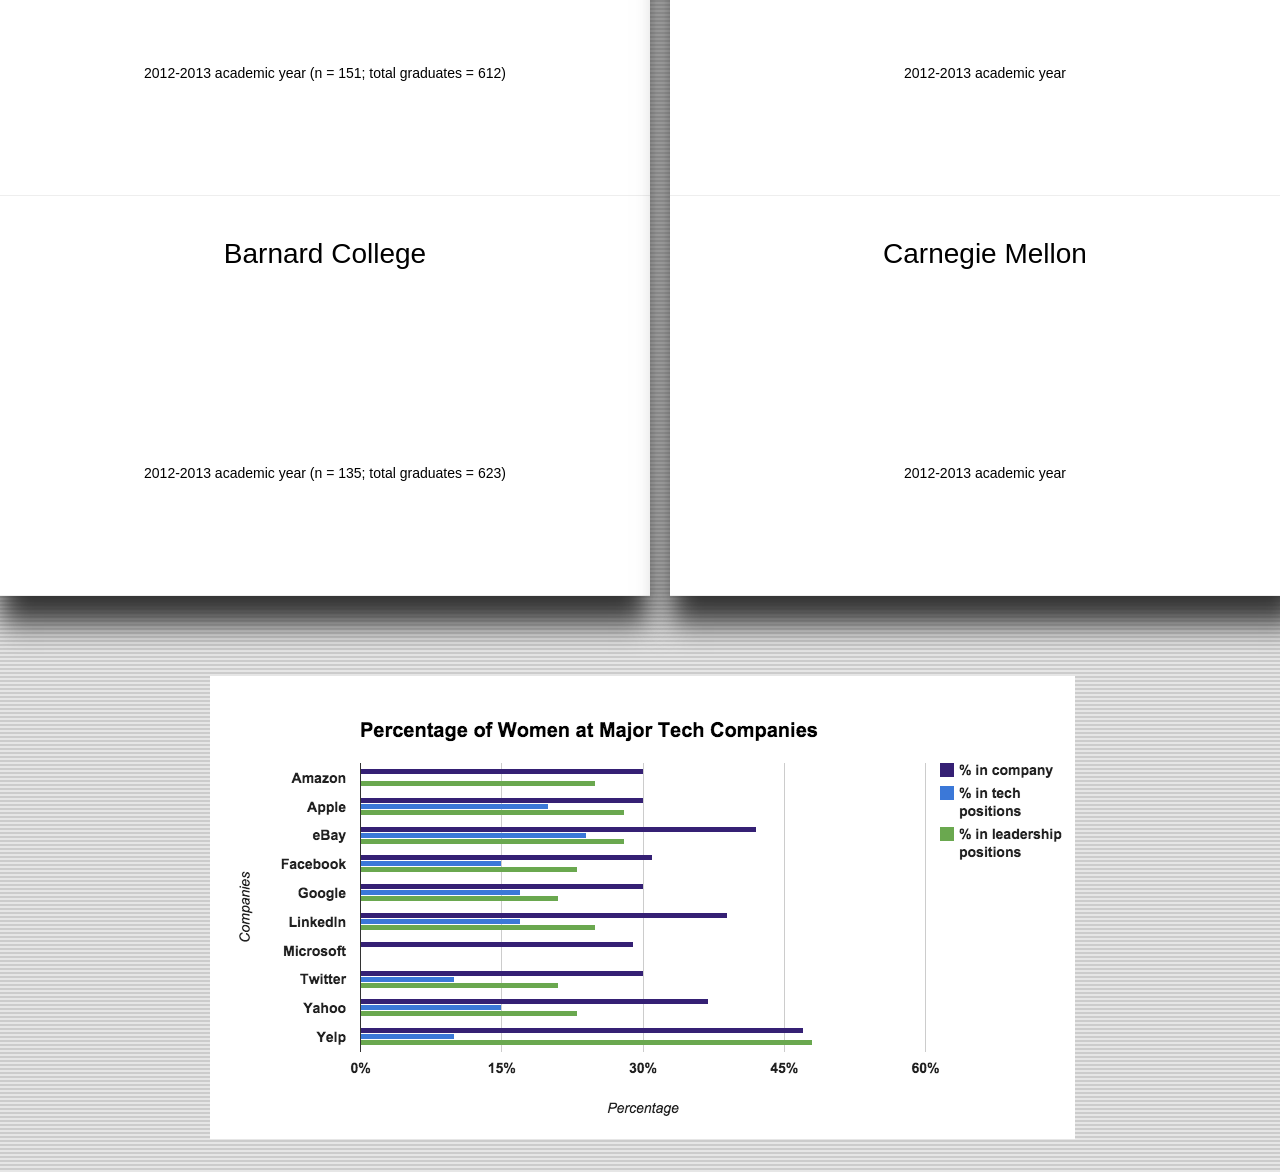
==== commit 81b48c89: "update text for column headers" ====
--- a/index.html
+++ b/index.html
@@ -22,7 +22,7 @@
 <div class="charts--container">
   <ul>
     <li class="chart">
-      <h2 class="chart--subHeader">How many women graduate with a degree in a STEM field?</h2>
+      <h2 class="chart--subHeader">How many women graduate from women's colleges with a degree in a STEM field?</h2>
       <h3 class="chart--headline">Bryn Mawr College</h3>
       <div id="pieChart_BMC">
         <svg id="pieChartSVG">
@@ -166,7 +166,7 @@
     <div class="charts--container">
       <ul>
         <li class="chart">
-          <h2 class="chart--subHeader">How many (men &amp; women) students graduate with a degree in a STEM field?</h2>
+          <h2 class="chart--subHeader">How many students (men &amp; women) graduate from co-ed schools with a degree in a STEM field?</h2>
           <h3 class="chart--headline">University of Pennsylvania</h3>
           <div id="pieChart_Penn">
             <svg id="pieChartSVG">
